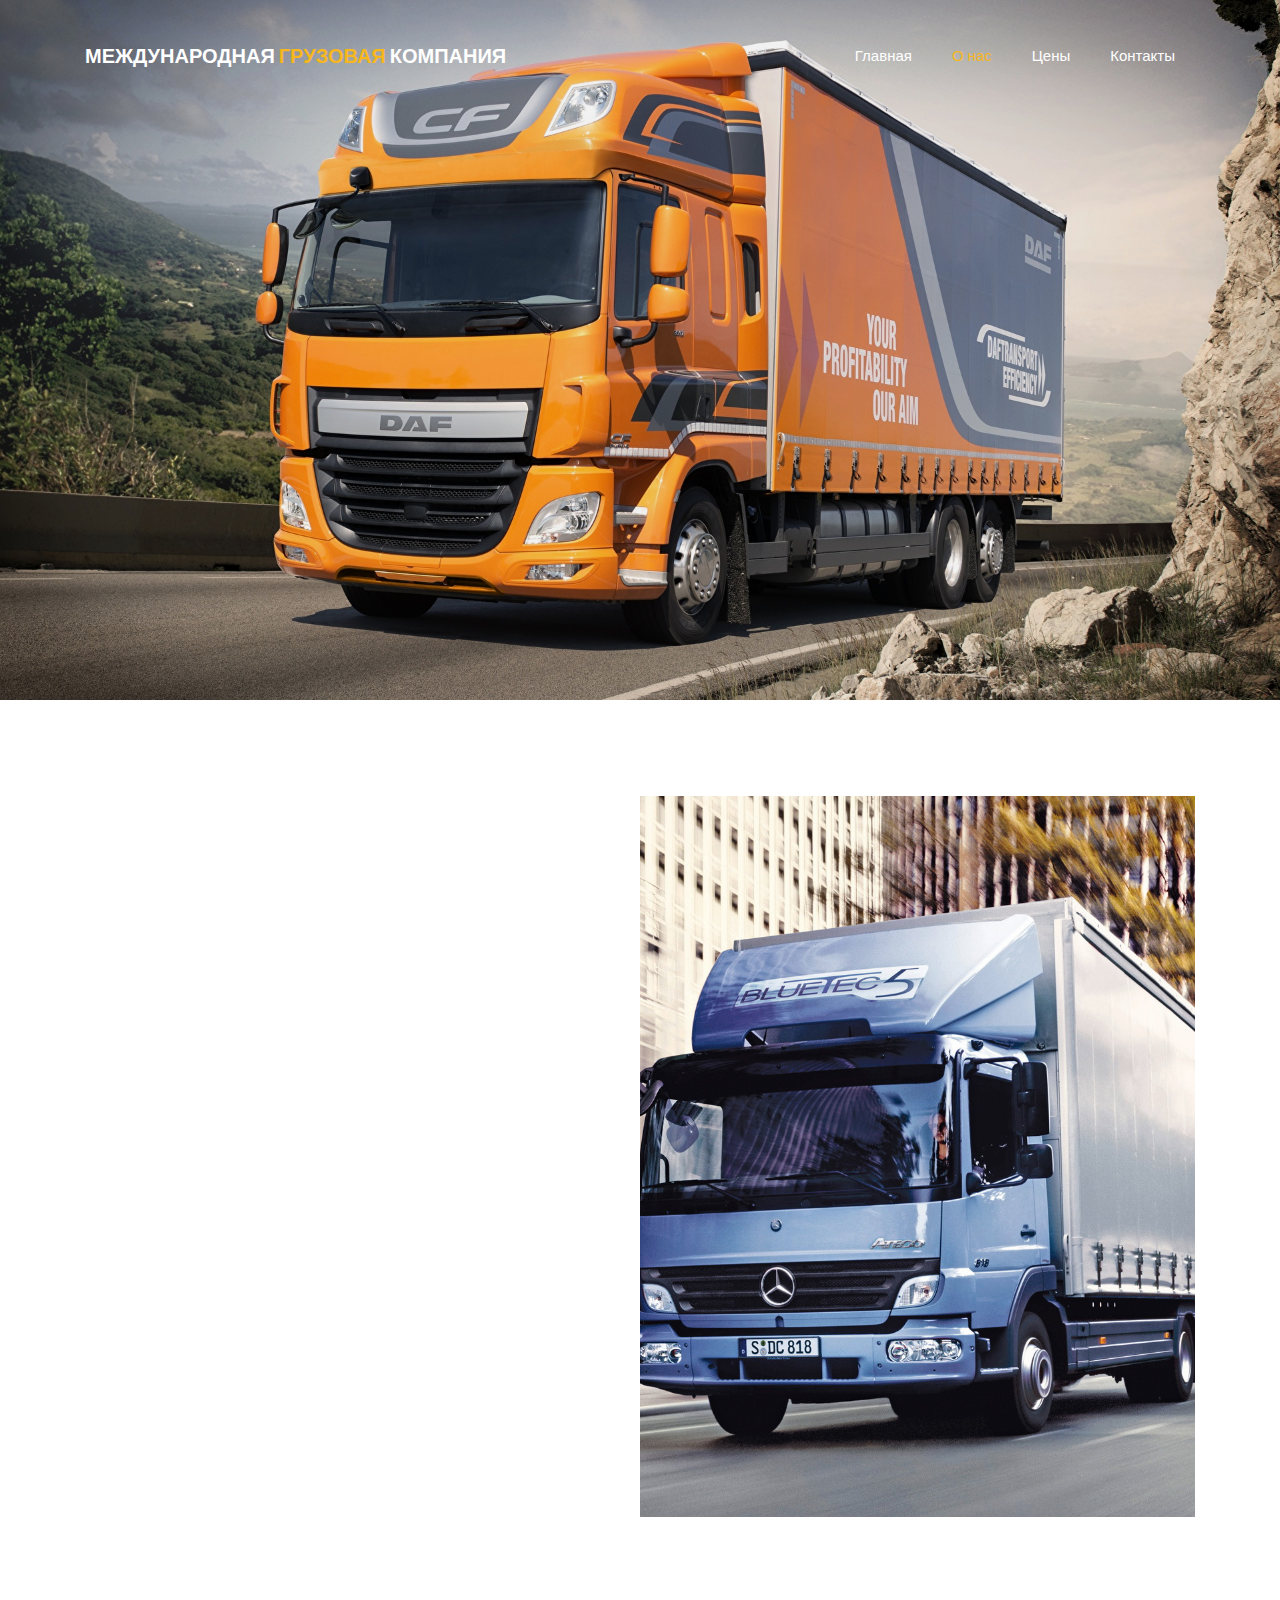
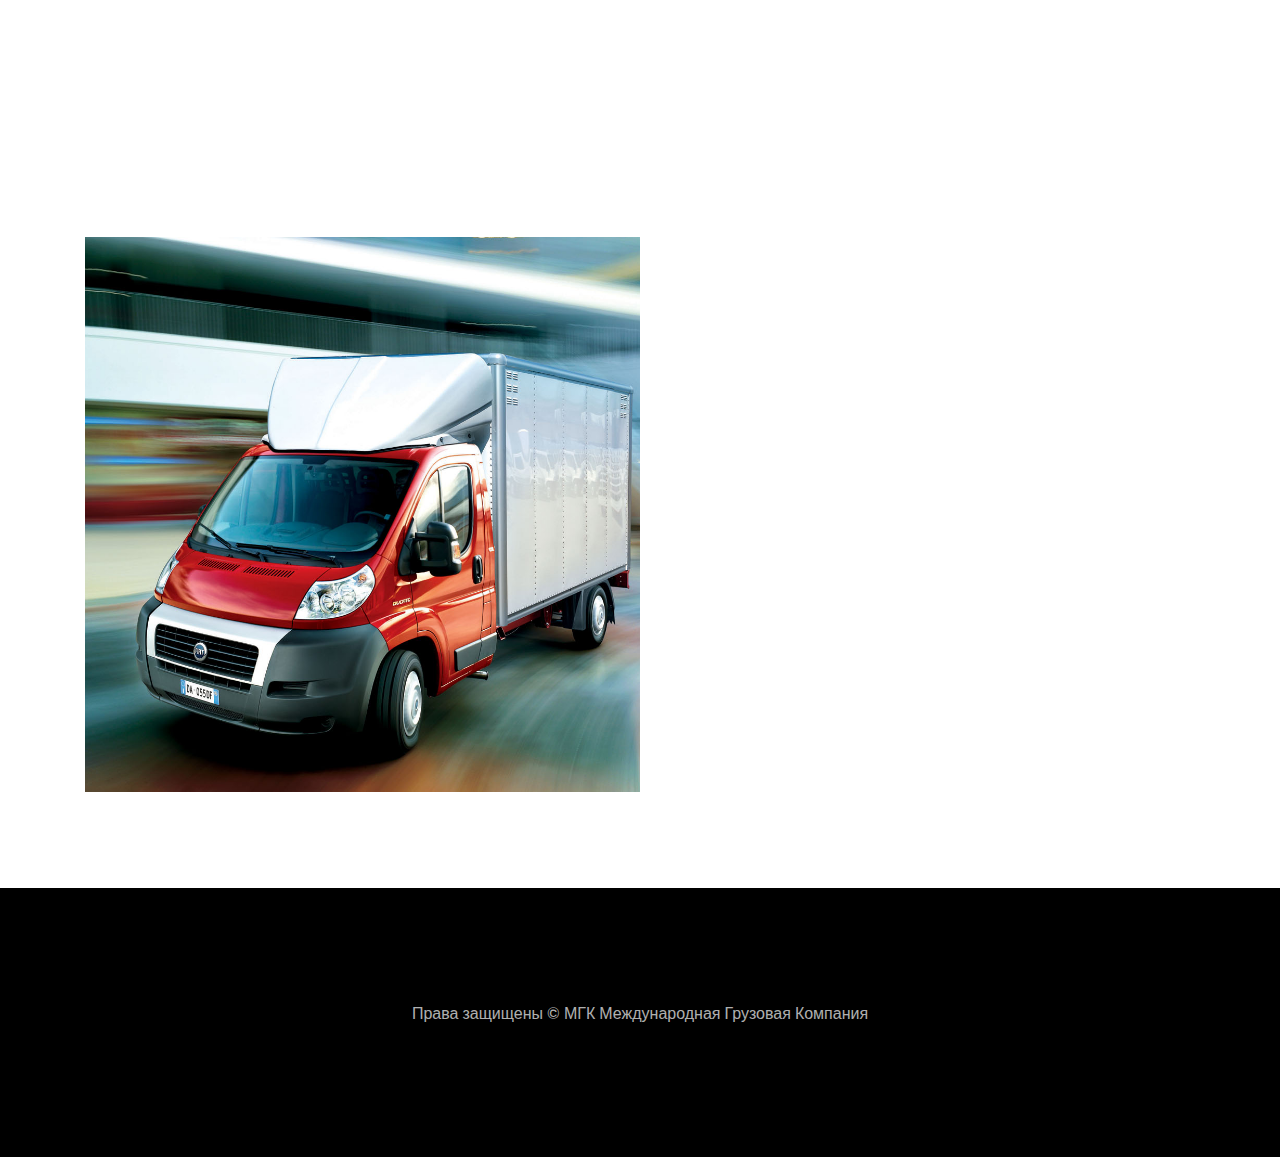
==== about.html @ 86198adf "first commit" ====
<!DOCTYPE html>
<html lang="ru">

<head>
	<title>МГК Международная Грузовая Компания - Грузоперевозки по России</title>
	<meta charset="utf-8">
	<meta name="viewport" content="width=device-width, initial-scale=1, shrink-to-fit=no">

	<link href="https://fonts.googleapis.com/css?family=Poppins:200,300,400,500,600,700,800&display=swap"
		rel="stylesheet">

	<link rel="stylesheet" href="css/open-iconic-bootstrap.min.css">
	<link rel="stylesheet" href="css/animate.css">

	<link rel="stylesheet" href="css/owl.carousel.min.css">
	<link rel="stylesheet" href="css/owl.theme.default.min.css">
	<link rel="stylesheet" href="css/magnific-popup.css">

	<link rel="stylesheet" href="css/aos.css">

	<link rel="stylesheet" href="css/ionicons.min.css">

	<link rel="stylesheet" href="css/bootstrap-datepicker.css">
	<link rel="stylesheet" href="css/jquery.timepicker.css">


	<link rel="stylesheet" href="css/flaticon.css">
	<link rel="stylesheet" href="css/icomoon.css">
	<link rel="stylesheet" href="css/style.css">
</head>

<body>

	<nav class="navbar navbar-expand-lg navbar-dark ftco_navbar bg-dark ftco-navbar-light" id="ftco-navbar">
		<div class="container">
			<a class="navbar-brand" href="index.html">Международная <span>Грузовая </span>Компания</a>
			<button class="navbar-toggler" type="button" data-toggle="collapse" data-target="#ftco-nav"
				aria-controls="ftco-nav" aria-expanded="false" aria-label="Toggle navigation">
				<span class="oi oi-menu"></span> Меню
			</button>

			<div class="collapse navbar-collapse" id="ftco-nav">
				<ul class="navbar-nav ml-auto">
					<li class="nav-item"><a href="index.html" class="nav-link">Главная</a></li>
					<li class="nav-item active"><a href="about.html" class="nav-link">О нас</a></li>
					<li class="nav-item"><a href="pricing.html" class="nav-link">Цены</a></li>
					<li class="nav-item"><a href="contact.html" class="nav-link">Контакты</a></li>
				</ul>
			</div>
		</div>
	</nav>
  <!-- END nav -->

  <section class="hero-wrap hero-wrap-2 js-fullheight" style="background-image: url('images/bg_2.jpg');"
    data-stellar-background-ratio="0.5">
    <div class="overlay"></div>
    <div class="container">
      <div class="row no-gutters slider-text js-fullheight align-items-end justify-content-start">
        <div class="col-md-9 ftco-animate pb-5">
          <p class="breadcrumbs"><span class="mr-2"><a href="index.html">Главная <i
                  class="ion-ios-arrow-forward"></i></a></span> <span>О нас <i class="ion-ios-arrow-forward"></i></span>
          </p>
          <h1 class="mb-3 bread">О нас</h1>
        </div>
      </div>
    </div>
  </section>

  <section class="ftco-section ftco-no-pb">
    <div class="container">
      <div class="row no-gutters">
        <div class="col-md-6 wrap-about py-md-5 ftco-animate">
          <div class="heading-section mb-5 pr-md-5">
            <span class="subheading">Наша компания</span>
            <h2 class="mb-4">МГК Международная Грузовая Компания</h2>

            <p>Мы делаем доставку в точности в то время, которое вам нужно — можем начать выполнять заказ через
              несколько минут после его поступления, или можем сделать доставку в определенный день и час.</p>
            <p>Чтобы сделать срочную доставку так быстро, как это возможно, мы сотрудничаем с курьерами, оснащенными GPS
              устройствами. Когда вы делаете заказ, наша система находит ближайшего к вам свободного курьера (а у нас
              всегда есть свободные курьеры!), и он сразу начинает выполнять заказ, пользуясь рассчитанным нами
              оптимальным маршрутом. Наш рекорд — доставка за 38 минут с момента заказа!</p>
            <p>Оплатить доставку вы можете наличными курьеру на любом адресе маршрута или безналичным расчетом.</p>
          </div>
        </div>
        <div class="col-md-6 p-md-5 img img-2 d-flex justify-content-center align-items-center"
          style="background-image: url(images/about2.jpg);">
        </div>        
      </div>
    </div>
  </section>

  <section class="ftco-section ftco-no-pb">
    <div class="container">
      <div class="row no-gutters">
        <div class="col-md-12 wrap-about py-md-5 ftco-animate">
          <div class="heading-section mb-5 pl-md-5 text-center">
            <p>Воспользуйтесь нашим сервисом и почувствуйте
              новое качество этой традиционной услуги!</p>
            <p><a href="#" class="btn btn-primary">Search Vehicle</a></p>
          </div>
        </div>
      </div>
    </div>
  </section>

	<section class="ftco-section ftco-no-pt">
		<div class="container">
			<div class="row no-gutters">
				<div class="col-md-6 p-md-5 img img-2 d-flex justify-content-center align-items-center"
					style="background-image: url(images/about.jpg);">
				</div>
				<div class="col-md-6 wrap-about py-md-5 ftco-animate">
					<div class="heading-section mb-5 pl-md-5">
						<span class="subheading">Акция</span>
						<h2 class="mb-4">Всё учтено!</h2>

						<p>Когда тяжёлой мебели мало, а этажей много, выгоднее рассчитывать стоимость попредметно!
							Всё учтено — мы спустим, погрузим, перевезём и поднимем в квартиру от 1-го до 4-х предметов мебели на Ваш
							выбор по фиксированной цене.</p>
						<p>В акцию входит работа 2-х грузчиков.</p>
						<p><strong>Время перевозки не ограничено.</strong></p>
						<p>Общее количество этажей — до 5.</p>
						<p><a href="#" class="btn btn-primary">Search Vehicle</a></p>
					</div>
				</div>
			</div>
		</div>
	</section>

  <footer class="ftco-footer ftco-bg-dark ftco-section">
    <div class="container">
      <div class="row">
        <div class="col-md-12 text-center">

          <p>
            Права защищены &copy; МГК Международная Грузовая Компания
          </p>
        </div>
      </div>
    </div>
  </footer>



  <!-- loader -->
  <div id="ftco-loader" class="show fullscreen"><svg class="circular" width="48px" height="48px">
      <circle class="path-bg" cx="24" cy="24" r="22" fill="none" stroke-width="4" stroke="#eeeeee" />
      <circle class="path" cx="24" cy="24" r="22" fill="none" stroke-width="4" stroke-miterlimit="10"
        stroke="#F96D00" /></svg></div>


  <script src="js/jquery.min.js"></script>
  <script src="js/jquery-migrate-3.0.1.min.js"></script>
  <script src="js/popper.min.js"></script>
  <script src="js/bootstrap.min.js"></script>
  <script src="js/jquery.easing.1.3.js"></script>
  <script src="js/jquery.waypoints.min.js"></script>
  <script src="js/jquery.stellar.min.js"></script>
  <script src="js/owl.carousel.min.js"></script>
  <script src="js/jquery.magnific-popup.min.js"></script>
  <script src="js/aos.js"></script>
  <script src="js/jquery.animateNumber.min.js"></script>
  <script src="js/bootstrap-datepicker.js"></script>
  <script src="js/jquery.timepicker.min.js"></script>
  <script src="js/scrollax.min.js"></script>
  <script src="js/main.js"></script>

</body>

</html>
---- css/flaticon.css ----
/*
  	Flaticon icon font: Flaticon
  	Creation date: 04/01/2019 13:45
  	*/


@font-face {
  font-family: "Flaticon";
  src: url("../fonts/flaticon/font/Flaticon.eot");
  src: url("../fonts/flaticon/font/Flaticon.eot?#iefix") format("embedded-opentype"),
       url("../fonts/flaticon/font/Flaticon.woff") format("woff"),
       url("../fonts/flaticon/font/Flaticon.ttf") format("truetype"),
       url("../fonts/flaticon/font/Flaticon.svg#Flaticon") format("svg");
  font-weight: normal;
  font-style: normal;
}

@media screen and (-webkit-min-device-pixel-ratio:0) {
  @font-face {
    font-family: "Flaticon";
    src: url("../fonts/flaticon/font/Flaticon.svg#Flaticon") format("svg");
  }
}

[class^="flaticon-"]:before, [class*=" flaticon-"]:before,
[class^="flaticon-"]:after, [class*=" flaticon-"]:after {   
  font-family: Flaticon;
  font-style: normal;
  font-weight: normal;
  font-variant: normal;
  text-transform: none;
  line-height: 1;

  /* Better Font Rendering =========== */
  -webkit-font-smoothing: antialiased;
  -moz-osx-font-smoothing: grayscale;
}

.flaticon-customer-support:before { content: "\f100"; }
.flaticon-route:before { content: "\f101"; }
.flaticon-online-booking:before { content: "\f102"; }
.flaticon-rent:before { content: "\f103"; }
.flaticon-review:before { content: "\f104"; }
.flaticon-dashboard:before { content: "\f105"; }
.flaticon-car-machine:before { content: "\f106"; }
.flaticon-car-seat:before { content: "\f107"; }
.flaticon-backpack:before { content: "\f108"; }
.flaticon-diesel:before { content: "\f109"; }
.flaticon-select:before { content: "\f10a"; }
---- css/icomoon.css ----
@font-face {
  font-family: 'icomoon';
  src:  url('../fonts/icomoon/icomoon.eot?6tt51o');
  src:  url('../fonts/icomoon/icomoon.eot?6tt51o#iefix') format('embedded-opentype'),
    url('../fonts/icomoon/icomoon.ttf?6tt51o') format('truetype'),
    url('../fonts/icomoon/icomoon.woff?6tt51o') format('woff'),
    url('../fonts/icomoon/icomoon.svg?6tt51o#icomoon') format('svg');
  font-weight: normal;
  font-style: normal;
}

[class^="icon-"], [class*=" icon-"] {
  /* use !important to prevent issues with browser extensions that change fonts */
  font-family: 'icomoon' !important;
  speak: none;
  font-style: normal;
  font-weight: normal;
  font-variant: normal;
  text-transform: none;
  line-height: 1;

  /* Better Font Rendering =========== */
  -webkit-font-smoothing: antialiased;
  -moz-osx-font-smoothing: grayscale;
}

.icon-asterisk:before {
  content: "\f069";
}
.icon-plus:before {
  content: "\f067";
}
.icon-question:before {
  content: "\f128";
}
.icon-minus:before {
  content: "\f068";
}
.icon-glass:before {
  content: "\f000";
}
.icon-music:before {
  content: "\f001";
}
.icon-search:before {
  content: "\f002";
}
.icon-envelope-o:before {
  content: "\f003";
}
.icon-heart:before {
  content: "\f004";
}
.icon-star:before {
  content: "\f005";
}
.icon-star-o:before {
  content: "\f006";
}
.icon-user:before {
  content: "\f007";
}
.icon-film:before {
  content: "\f008";
}
.icon-th-large:before {
  content: "\f009";
}
.icon-th:before {
  content: "\f00a";
}
.icon-th-list:before {
  content: "\f00b";
}
.icon-check:before {
  content: "\f00c";
}
.icon-close:before {
  content: "\f00d";
}
.icon-remove:before {
  content: "\f00d";
}
.icon-times:before {
  content: "\f00d";
}
.icon-search-plus:before {
  content: "\f00e";
}
.icon-search-minus:before {
  content: "\f010";
}
.icon-power-off:before {
  content: "\f011";
}
.icon-signal:before {
  content: "\f012";
}
.icon-cog:before {
  content: "\f013";
}
.icon-gear:before {
  content: "\f013";
}
.icon-trash-o:before {
  content: "\f014";
}
.icon-home:before {
  content: "\f015";
}
.icon-file-o:before {
  content: "\f016";
}
.icon-clock-o:before {
  content: "\f017";
}
.icon-road:before {
  content: "\f018";
}
.icon-download:before {
  content: "\f019";
}
.icon-arrow-circle-o-down:before {
  content: "\f01a";
}
.icon-arrow-circle-o-up:before {
  content: "\f01b";
}
.icon-inbox:before {
  content: "\f01c";
}
.icon-play-circle-o:before {
  content: "\f01d";
}
.icon-repeat:before {
  content: "\f01e";
}
.icon-rotate-right:before {
  content: "\f01e";
}
.icon-refresh:before {
  content: "\f021";
}
.icon-list-alt:before {
  content: "\f022";
}
.icon-lock:before {
  content: "\f023";
}
.icon-flag:before {
  content: "\f024";
}
.icon-headphones:before {
  content: "\f025";
}
.icon-volume-off:before {
  content: "\f026";
}
.icon-volume-down:before {
  content: "\f027";
}
.icon-volume-up:before {
  content: "\f028";
}
.icon-qrcode:before {
  content: "\f029";
}
.icon-barcode:before {
  content: "\f02a";
}
.icon-tag:before {
  content: "\f02b";
}
.icon-tags:before {
  content: "\f02c";
}
.icon-book:before {
  content: "\f02d";
}
.icon-bookmark:before {
  content: "\f02e";
}
.icon-print:before {
  content: "\f02f";
}
.icon-camera:before {
  content: "\f030";
}
.icon-font:before {
  content: "\f031";
}
.icon-bold:before {
  content: "\f032";
}
.icon-italic:before {
  content: "\f033";
}
.icon-text-height:before {
  content: "\f034";
}
.icon-text-width:before {
  content: "\f035";
}
.icon-align-left:before {
  content: "\f036";
}
.icon-align-center:before {
  content: "\f037";
}
.icon-align-right:before {
  content: "\f038";
}
.icon-align-justify:before {
  content: "\f039";
}
.icon-list:before {
  content: "\f03a";
}
.icon-dedent:before {
  content: "\f03b";
}
.icon-outdent:before {
  content: "\f03b";
}
.icon-indent:before {
  content: "\f03c";
}
.icon-video-camera:before {
  content: "\f03d";
}
.icon-image:before {
  content: "\f03e";
}
.icon-photo:before {
  content: "\f03e";
}
.icon-picture-o:before {
  content: "\f03e";
}
.icon-pencil:before {
  content: "\f040";
}
.icon-map-marker:before {
  content: "\f041";
}
.icon-adjust:before {
  content: "\f042";
}
.icon-tint:before {
  content: "\f043";
}
.icon-edit:before {
  content: "\f044";
}
.icon-pencil-square-o:before {
  content: "\f044";
}
.icon-share-square-o:before {
  content: "\f045";
}
.icon-check-square-o:before {
  content: "\f046";
}
.icon-arrows:before {
  content: "\f047";
}
.icon-step-backward:before {
  content: "\f048";
}
.icon-fast-backward:before {
  content: "\f049";
}
.icon-backward:before {
  content: "\f04a";
}
.icon-play:before {
  content: "\f04b";
}
.icon-pause:before {
  content: "\f04c";
}
.icon-stop:before {
  content: "\f04d";
}
.icon-forward:before {
  content: "\f04e";
}
.icon-fast-forward:before {
  content: "\f050";
}
.icon-step-forward:before {
  content: "\f051";
}
.icon-eject:before {
  content: "\f052";
}
.icon-chevron-left:before {
  content: "\f053";
}
.icon-chevron-right:before {
  content: "\f054";
}
.icon-plus-circle:before {
  content: "\f055";
}
.icon-minus-circle:before {
  content: "\f056";
}
.icon-times-circle:before {
  content: "\f057";
}
.icon-check-circle:before {
  content: "\f058";
}
.icon-question-circle:before {
  content: "\f059";
}
.icon-info-circle:before {
  content: "\f05a";
}
.icon-crosshairs:before {
  content: "\f05b";
}
.icon-times-circle-o:before {
  content: "\f05c";
}
.icon-check-circle-o:before {
  content: "\f05d";
}
.icon-ban:before {
  content: "\f05e";
}
.icon-arrow-left:before {
  content: "\f060";
}
.icon-arrow-right:before {
  content: "\f061";
}
.icon-arrow-up:before {
  content: "\f062";
}
.icon-arrow-down:before {
  content: "\f063";
}
.icon-mail-forward:before {
  content: "\f064";
}
.icon-share:before {
  content: "\f064";
}
.icon-expand:before {
  content: "\f065";
}
.icon-compress:before {
  content: "\f066";
}
.icon-exclamation-circle:before {
  content: "\f06a";
}
.icon-gift:before {
  content: "\f06b";
}
.icon-leaf:before {
  content: "\f06c";
}
.icon-fire:before {
  content: "\f06d";
}
.icon-eye:before {
  content: "\f06e";
}
.icon-eye-slash:before {
  content: "\f070";
}
.icon-exclamation-triangle:before {
  content: "\f071";
}
.icon-warning:before {
  content: "\f071";
}
.icon-plane:before {
  content: "\f072";
}
.icon-calendar:before {
  content: "\f073";
}
.icon-random:before {
  content: "\f074";
}
.icon-comment:before {
  content: "\f075";
}
.icon-magnet:before {
  content: "\f076";
}
.icon-chevron-up:before {
  content: "\f077";
}
.icon-chevron-down:before {
  content: "\f078";
}
.icon-retweet:before {
  content: "\f079";
}
.icon-shopping-cart:before {
  content: "\f07a";
}
.icon-folder:before {
  content: "\f07b";
}
.icon-folder-open:before {
  content: "\f07c";
}
.icon-arrows-v:before {
  content: "\f07d";
}
.icon-arrows-h:before {
  content: "\f07e";
}
.icon-bar-chart:before {
  content: "\f080";
}
.icon-bar-chart-o:before {
  content: "\f080";
}
.icon-twitter-square:before {
  content: "\f081";
}
.icon-facebook-square:before {
  content: "\f082";
}
.icon-camera-retro:before {
  content: "\f083";
}
.icon-key:before {
  content: "\f084";
}
.icon-cogs:before {
  content: "\f085";
}
.icon-gears:before {
  content: "\f085";
}
.icon-comments:before {
  content: "\f086";
}
.icon-thumbs-o-up:before {
  content: "\f087";
}
.icon-thumbs-o-down:before {
  content: "\f088";
}
.icon-star-half:before {
  content: "\f089";
}
.icon-heart-o:before {
  content: "\f08a";
}
.icon-sign-out:before {
  content: "\f08b";
}
.icon-linkedin-square:before {
  content: "\f08c";
}
.icon-thumb-tack:before {
  content: "\f08d";
}
.icon-external-link:before {
  content: "\f08e";
}
.icon-sign-in:before {
  content: "\f090";
}
.icon-trophy:before {
  content: "\f091";
}
.icon-github-square:before {
  content: "\f092";
}
.icon-upload:before {
  content: "\f093";
}
.icon-lemon-o:before {
  content: "\f094";
}
.icon-phone:before {
  content: "\f095";
}
.icon-square-o:before {
  content: "\f096";
}
.icon-bookmark-o:before {
  content: "\f097";
}
.icon-phone-square:before {
  content: "\f098";
}
.icon-twitter:before {
  content: "\f099";
}
.icon-facebook:before {
  content: "\f09a";
}
.icon-facebook-f:before {
  content: "\f09a";
}
.icon-github:before {
  content: "\f09b";
}
.icon-unlock:before {
  content: "\f09c";
}
.icon-credit-card:before {
  content: "\f09d";
}
.icon-feed:before {
  content: "\f09e";
}
.icon-rss:before {
  content: "\f09e";
}
.icon-hdd-o:before {
  content: "\f0a0";
}
.icon-bullhorn:before {
  content: "\f0a1";
}
.icon-bell-o:before {
  content: "\f0a2";
}
.icon-certificate:before {
  content: "\f0a3";
}
.icon-hand-o-right:before {
  content: "\f0a4";
}
.icon-hand-o-left:before {
  content: "\f0a5";
}
.icon-hand-o-up:before {
  content: "\f0a6";
}
.icon-hand-o-down:before {
  content: "\f0a7";
}
.icon-arrow-circle-left:before {
  content: "\f0a8";
}
.icon-arrow-circle-right:before {
  content: "\f0a9";
}
.icon-arrow-circle-up:before {
  content: "\f0aa";
}
.icon-arrow-circle-down:before {
  content: "\f0ab";
}
.icon-globe:before {
  content: "\f0ac";
}
.icon-wrench:before {
  content: "\f0ad";
}
.icon-tasks:before {
  content: "\f0ae";
}
.icon-filter:before {
  content: "\f0b0";
}
.icon-briefcase:before {
  content: "\f0b1";
}
.icon-arrows-alt:before {
  content: "\f0b2";
}
.icon-group:before {
  content: "\f0c0";
}
.icon-users:before {
  content: "\f0c0";
}
.icon-chain:before {
  content: "\f0c1";
}
.icon-link:before {
  content: "\f0c1";
}
.icon-cloud:before {
  content: "\f0c2";
}
.icon-flask:before {
  content: "\f0c3";
}
.icon-cut:before {
  content: "\f0c4";
}
.icon-scissors:before {
  content: "\f0c4";
}
.icon-copy:before {
  content: "\f0c5";
}
.icon-files-o:before {
  content: "\f0c5";
}
.icon-paperclip:before {
  content: "\f0c6";
}
.icon-floppy-o:before {
  content: "\f0c7";
}
.icon-save:before {
  content: "\f0c7";
}
.icon-square:before {
  content: "\f0c8";
}
.icon-bars:before {
  content: "\f0c9";
}
.icon-navicon:before {
  content: "\f0c9";
}
.icon-reorder:before {
  content: "\f0c9";
}
.icon-list-ul:before {
  content: "\f0ca";
}
.icon-list-ol:before {
  content: "\f0cb";
}
.icon-strikethrough:before {
  content: "\f0cc";
}
.icon-underline:before {
  content: "\f0cd";
}
.icon-table:before {
  content: "\f0ce";
}
.icon-magic:before {
  content: "\f0d0";
}
.icon-truck:before {
  content: "\f0d1";
}
.icon-pinterest:before {
  content: "\f0d2";
}
.icon-pinterest-square:before {
  content: "\f0d3";
}
.icon-google-plus-square:before {
  content: "\f0d4";
}
.icon-google-plus:before {
  content: "\f0d5";
}
.icon-money:before {
  content: "\f0d6";
}
.icon-caret-down:before {
  content: "\f0d7";
}
.icon-caret-up:before {
  content: "\f0d8";
}
.icon-caret-left:before {
  content: "\f0d9";
}
.icon-caret-right:before {
  content: "\f0da";
}
.icon-columns:before {
  content: "\f0db";
}
.icon-sort:before {
  content: "\f0dc";
}
.icon-unsorted:before {
  content: "\f0dc";
}
.icon-sort-desc:before {
  content: "\f0dd";
}
.icon-sort-down:before {
  content: "\f0dd";
}
.icon-sort-asc:before {
  content: "\f0de";
}
.icon-sort-up:before {
  content: "\f0de";
}
.icon-envelope:before {
  content: "\f0e0";
}
.icon-linkedin:before {
  content: "\f0e1";
}
.icon-rotate-left:before {
  content: "\f0e2";
}
.icon-undo:before {
  content: "\f0e2";
}
.icon-gavel:before {
  content: "\f0e3";
}
.icon-legal:before {
  content: "\f0e3";
}
.icon-dashboard:before {
  content: "\f0e4";
}
.icon-tachometer:before {
  content: "\f0e4";
}
.icon-comment-o:before {
  content: "\f0e5";
}
.icon-comments-o:before {
  content: "\f0e6";
}
.icon-bolt:before {
  content: "\f0e7";
}
.icon-flash:before {
  content: "\f0e7";
}
.icon-sitemap:before {
  content: "\f0e8";
}
.icon-umbrella:before {
  content: "\f0e9";
}
.icon-clipboard:before {
  content: "\f0ea";
}
.icon-paste:before {
  content: "\f0ea";
}
.icon-lightbulb-o:before {
  content: "\f0eb";
}
.icon-exchange:before {
  content: "\f0ec";
}
.icon-cloud-download:before {
  content: "\f0ed";
}
.icon-cloud-upload:before {
  content: "\f0ee";
}
.icon-user-md:before {
  content: "\f0f0";
}
.icon-stethoscope:before {
  content: "\f0f1";
}
.icon-suitcase:before {
  content: "\f0f2";
}
.icon-bell:before {
  content: "\f0f3";
}
.icon-coffee:before {
  content: "\f0f4";
}
.icon-cutlery:before {
  content: "\f0f5";
}
.icon-file-text-o:before {
  content: "\f0f6";
}
.icon-building-o:before {
  content: "\f0f7";
}
.icon-hospital-o:before {
  content: "\f0f8";
}
.icon-ambulance:before {
  content: "\f0f9";
}
.icon-medkit:before {
  content: "\f0fa";
}
.icon-fighter-jet:before {
  content: "\f0fb";
}
.icon-beer:before {
  content: "\f0fc";
}
.icon-h-square:before {
  content: "\f0fd";
}
.icon-plus-square:before {
  content: "\f0fe";
}
.icon-angle-double-left:before {
  content: "\f100";
}
.icon-angle-double-right:before {
  content: "\f101";
}
.icon-angle-double-up:before {
  content: "\f102";
}
.icon-angle-double-down:before {
  content: "\f103";
}
.icon-angle-left:before {
  content: "\f104";
}
.icon-angle-right:before {
  content: "\f105";
}
.icon-angle-up:before {
  content: "\f106";
}
.icon-angle-down:before {
  content: "\f107";
}
.icon-desktop:before {
  content: "\f108";
}
.icon-laptop:before {
  content: "\f109";
}
.icon-tablet:before {
  content: "\f10a";
}
.icon-mobile:before {
  content: "\f10b";
}
.icon-mobile-phone:before {
  content: "\f10b";
}
.icon-circle-o:before {
  content: "\f10c";
}
.icon-quote-left:before {
  content: "\f10d";
}
.icon-quote-right:before {
  content: "\f10e";
}
.icon-spinner:before {
  content: "\f110";
}
.icon-circle:before {
  content: "\f111";
}
.icon-mail-reply:before {
  content: "\f112";
}
.icon-reply:before {
  content: "\f112";
}
.icon-github-alt:before {
  content: "\f113";
}
.icon-folder-o:before {
  content: "\f114";
}
.icon-folder-open-o:before {
  content: "\f115";
}
.icon-smile-o:before {
  content: "\f118";
}
.icon-frown-o:before {
  content: "\f119";
}
.icon-meh-o:before {
  content: "\f11a";
}
.icon-gamepad:before {
  content: "\f11b";
}
.icon-keyboard-o:before {
  content: "\f11c";
}
.icon-flag-o:before {
  content: "\f11d";
}
.icon-flag-checkered:before {
  content: "\f11e";
}
.icon-terminal:before {
  content: "\f120";
}
.icon-code:before {
  content: "\f121";
}
.icon-mail-reply-all:before {
  content: "\f122";
}
.icon-reply-all:before {
  content: "\f122";
}
.icon-star-half-empty:before {
  content: "\f123";
}
.icon-star-half-full:before {
  content: "\f123";
}
.icon-star-half-o:before {
  content: "\f123";
}
.icon-location-arrow:before {
  content: "\f124";
}
.icon-crop:before {
  content: "\f125";
}
.icon-code-fork:before {
  content: "\f126";
}
.icon-chain-broken:before {
  content: "\f127";
}
.icon-unlink:before {
  content: "\f127";
}
.icon-info:before {
  content: "\f129";
}
.icon-exclamation:before {
  content: "\f12a";
}
.icon-superscript:before {
  content: "\f12b";
}
.icon-subscript:before {
  content: "\f12c";
}
.icon-eraser:before {
  content: "\f12d";
}
.icon-puzzle-piece:before {
  content: "\f12e";
}
.icon-microphone:before {
  content: "\f130";
}
.icon-microphone-slash:before {
  content: "\f131";
}
.icon-shield:before {
  content: "\f132";
}
.icon-calendar-o:before {
  content: "\f133";
}
.icon-fire-extinguisher:before {
  content: "\f134";
}
.icon-rocket:before {
  content: "\f135";
}
.icon-maxcdn:before {
  content: "\f136";
}
.icon-chevron-circle-left:before {
  content: "\f137";
}
.icon-chevron-circle-right:before {
  content: "\f138";
}
.icon-chevron-circle-up:before {
  content: "\f139";
}
.icon-chevron-circle-down:before {
  content: "\f13a";
}
.icon-html5:before {
  content: "\f13b";
}
.icon-css3:before {
  content: "\f13c";
}
.icon-anchor:before {
  content: "\f13d";
}
.icon-unlock-alt:before {
  content: "\f13e";
}
.icon-bullseye:before {
  content: "\f140";
}
.icon-ellipsis-h:before {
  content: "\f141";
}
.icon-ellipsis-v:before {
  content: "\f142";
}
.icon-rss-square:before {
  content: "\f143";
}
.icon-play-circle:before {
  content: "\f144";
}
.icon-ticket:before {
  content: "\f145";
}
.icon-minus-square:before {
  content: "\f146";
}
.icon-minus-square-o:before {
  content: "\f147";
}
.icon-level-up:before {
  content: "\f148";
}
.icon-level-down:before {
  content: "\f149";
}
.icon-check-square:before {
  content: "\f14a";
}
.icon-pencil-square:before {
  content: "\f14b";
}
.icon-external-link-square:before {
  content: "\f14c";
}
.icon-share-square:before {
  content: "\f14d";
}
.icon-compass:before {
  content: "\f14e";
}
.icon-caret-square-o-down:before {
  content: "\f150";
}
.icon-toggle-down:before {
  content: "\f150";
}
.icon-caret-square-o-up:before {
  content: "\f151";
}
.icon-toggle-up:before {
  content: "\f151";
}
.icon-caret-square-o-right:before {
  content: "\f152";
}
.icon-toggle-right:before {
  content: "\f152";
}
.icon-eur:before {
  content: "\f153";
}
.icon-euro:before {
  content: "\f153";
}
.icon-gbp:before {
  content: "\f154";
}
.icon-dollar:before {
  content: "\f155";
}
.icon-usd:before {
  content: "\f155";
}
.icon-inr:before {
  content: "\f156";
}
.icon-rupee:before {
  content: "\f156";
}
.icon-cny:before {
  content: "\f157";
}
.icon-jpy:before {
  content: "\f157";
}
.icon-rmb:before {
  content: "\f157";
}
.icon-yen:before {
  content: "\f157";
}
.icon-rouble:before {
  content: "\f158";
}
.icon-rub:before {
  content: "\f158";
}
.icon-ruble:before {
  content: "\f158";
}
.icon-krw:before {
  content: "\f159";
}
.icon-won:before {
  content: "\f159";
}
.icon-bitcoin:before {
  content: "\f15a";
}
.icon-btc:before {
  content: "\f15a";
}
.icon-file:before {
  content: "\f15b";
}
.icon-file-text:before {
  content: "\f15c";
}
.icon-sort-alpha-asc:before {
  content: "\f15d";
}
.icon-sort-alpha-desc:before {
  content: "\f15e";
}
.icon-sort-amount-asc:before {
  content: "\f160";
}
.icon-sort-amount-desc:before {
  content: "\f161";
}
.icon-sort-numeric-asc:before {
  content: "\f162";
}
.icon-sort-numeric-desc:before {
  content: "\f163";
}
.icon-thumbs-up:before {
  content: "\f164";
}
.icon-thumbs-down:before {
  content: "\f165";
}
.icon-youtube-square:before {
  content: "\f166";
}
.icon-youtube:before {
  content: "\f167";
}
.icon-xing:before {
  content: "\f168";
}
.icon-xing-square:before {
  content: "\f169";
}
.icon-youtube-play:before {
  content: "\f16a";
}
.icon-dropbox:before {
  content: "\f16b";
}
.icon-stack-overflow:before {
  content: "\f16c";
}
.icon-instagram:before {
  content: "\f16d";
}
.icon-flickr:before {
  content: "\f16e";
}
.icon-adn:before {
  content: "\f170";
}
.icon-bitbucket:before {
  content: "\f171";
}
.icon-bitbucket-square:before {
  content: "\f172";
}
.icon-tumblr:before {
  content: "\f173";
}
.icon-tumblr-square:before {
  content: "\f174";
}
.icon-long-arrow-down:before {
  content: "\f175";
}
.icon-long-arrow-up:before {
  content: "\f176";
}
.icon-long-arrow-left:before {
  content: "\f177";
}
.icon-long-arrow-right:before {
  content: "\f178";
}
.icon-apple:before {
  content: "\f179";
}
.icon-windows:before {
  content: "\f17a";
}
.icon-android:before {
  content: "\f17b";
}
.icon-linux:before {
  content: "\f17c";
}
.icon-dribbble:before {
  content: "\f17d";
}
.icon-skype:before {
  content: "\f17e";
}
.icon-foursquare:before {
  content: "\f180";
}
.icon-trello:before {
  content: "\f181";
}
.icon-female:before {
  content: "\f182";
}
.icon-male:before {
  content: "\f183";
}
.icon-gittip:before {
  content: "\f184";
}
.icon-gratipay:before {
  content: "\f184";
}
.icon-sun-o:before {
  content: "\f185";
}
.icon-moon-o:before {
  content: "\f186";
}
.icon-archive:before {
  content: "\f187";
}
.icon-bug:before {
  content: "\f188";
}
.icon-vk:before {
  content: "\f189";
}
.icon-weibo:before {
  content: "\f18a";
}
.icon-renren:before {
  content: "\f18b";
}
.icon-pagelines:before {
  content: "\f18c";
}
.icon-stack-exchange:before {
  content: "\f18d";
}
.icon-arrow-circle-o-right:before {
  content: "\f18e";
}
.icon-arrow-circle-o-left:before {
  content: "\f190";
}
.icon-caret-square-o-left:before {
  content: "\f191";
}
.icon-toggle-left:before {
  content: "\f191";
}
.icon-dot-circle-o:before {
  content: "\f192";
}
.icon-wheelchair:before {
  content: "\f193";
}
.icon-vimeo-square:before {
  content: "\f194";
}
.icon-try:before {
  content: "\f195";
}
.icon-turkish-lira:before {
  content: "\f195";
}
.icon-plus-square-o:before {
  content: "\f196";
}
.icon-space-shuttle:before {
  content: "\f197";
}
.icon-slack:before {
  content: "\f198";
}
.icon-envelope-square:before {
  content: "\f199";
}
.icon-wordpress:before {
  content: "\f19a";
}
.icon-openid:before {
  content: "\f19b";
}
.icon-bank:before {
  content: "\f19c";
}
.icon-institution:before {
  content: "\f19c";
}
.icon-university:before {
  content: "\f19c";
}
.icon-graduation-cap:before {
  content: "\f19d";
}
.icon-mortar-board:before {
  content: "\f19d";
}
.icon-yahoo:before {
  content: "\f19e";
}
.icon-google:before {
  content: "\f1a0";
}
.icon-reddit:before {
  content: "\f1a1";
}
.icon-reddit-square:before {
  content: "\f1a2";
}
.icon-stumbleupon-circle:before {
  content: "\f1a3";
}
.icon-stumbleupon:before {
  content: "\f1a4";
}
.icon-delicious:before {
  content: "\f1a5";
}
.icon-digg:before {
  content: "\f1a6";
}
.icon-pied-piper-pp:before {
  content: "\f1a7";
}
.icon-pied-piper-alt:before {
  content: "\f1a8";
}
.icon-drupal:before {
  content: "\f1a9";
}
.icon-joomla:before {
  content: "\f1aa";
}
.icon-language:before {
  content: "\f1ab";
}
.icon-fax:before {
  content: "\f1ac";
}
.icon-building:before {
  content: "\f1ad";
}
.icon-child:before {
  content: "\f1ae";
}
.icon-paw:before {
  content: "\f1b0";
}
.icon-spoon:before {
  content: "\f1b1";
}
.icon-cube:before {
  content: "\f1b2";
}
.icon-cubes:before {
  content: "\f1b3";
}
.icon-behance:before {
  content: "\f1b4";
}
.icon-behance-square:before {
  content: "\f1b5";
}
.icon-steam:before {
  content: "\f1b6";
}
.icon-steam-square:before {
  content: "\f1b7";
}
.icon-recycle:before {
  content: "\f1b8";
}
.icon-automobile:before {
  content: "\f1b9";
}
.icon-car:before {
  content: "\f1b9";
}
.icon-cab:before {
  content: "\f1ba";
}
.icon-taxi:before {
  content: "\f1ba";
}
.icon-tree:before {
  content: "\f1bb";
}
.icon-spotify:before {
  content: "\f1bc";
}
.icon-deviantart:before {
  content: "\f1bd";
}
.icon-soundcloud:before {
  content: "\f1be";
}
.icon-database:before {
  content: "\f1c0";
}
.icon-file-pdf-o:before {
  content: "\f1c1";
}
.icon-file-word-o:before {
  content: "\f1c2";
}
.icon-file-excel-o:before {
  content: "\f1c3";
}
.icon-file-powerpoint-o:before {
  content: "\f1c4";
}
.icon-file-image-o:before {
  content: "\f1c5";
}
.icon-file-photo-o:before {
  content: "\f1c5";
}
.icon-file-picture-o:before {
  content: "\f1c5";
}
.icon-file-archive-o:before {
  content: "\f1c6";
}
.icon-file-zip-o:before {
  content: "\f1c6";
}
.icon-file-audio-o:before {
  content: "\f1c7";
}
.icon-file-sound-o:before {
  content: "\f1c7";
}
.icon-file-movie-o:before {
  content: "\f1c8";
}
.icon-file-video-o:before {
  content: "\f1c8";
}
.icon-file-code-o:before {
  content: "\f1c9";
}
.icon-vine:before {
  content: "\f1ca";
}
.icon-codepen:before {
  content: "\f1cb";
}
.icon-jsfiddle:before {
  content: "\f1cc";
}
.icon-life-bouy:before {
  content: "\f1cd";
}
.icon-life-buoy:before {
  content: "\f1cd";
}
.icon-life-ring:before {
  content: "\f1cd";
}
.icon-life-saver:before {
  content: "\f1cd";
}
.icon-support:before {
  content: "\f1cd";
}
.icon-circle-o-notch:before {
  content: "\f1ce";
}
.icon-ra:before {
  content: "\f1d0";
}
.icon-rebel:before {
  content: "\f1d0";
}
.icon-resistance:before {
  content: "\f1d0";
}
.icon-empire:before {
  content: "\f1d1";
}
.icon-ge:before {
  content: "\f1d1";
}
.icon-git-square:before {
  content: "\f1d2";
}
.icon-git:before {
  content: "\f1d3";
}
.icon-hacker-news:before {
  content: "\f1d4";
}
.icon-y-combinator-square:before {
  content: "\f1d4";
}
.icon-yc-square:before {
  content: "\f1d4";
}
.icon-tencent-weibo:before {
  content: "\f1d5";
}
.icon-qq:before {
  content: "\f1d6";
}
.icon-wechat:before {
  content: "\f1d7";
}
.icon-weixin:before {
  content: "\f1d7";
}
.icon-paper-plane:before {
  content: "\f1d8";
}
.icon-send:before {
  content: "\f1d8";
}
.icon-paper-plane-o:before {
  content: "\f1d9";
}
.icon-send-o:before {
  content: "\f1d9";
}
.icon-history:before {
  content: "\f1da";
}
.icon-circle-thin:before {
  content: "\f1db";
}
.icon-header:before {
  content: "\f1dc";
}
.icon-paragraph:before {
  content: "\f1dd";
}
.icon-sliders:before {
  content: "\f1de";
}
.icon-share-alt:before {
  content: "\f1e0";
}
.icon-share-alt-square:before {
  content: "\f1e1";
}
.icon-bomb:before {
  content: "\f1e2";
}
.icon-futbol-o:before {
  content: "\f1e3";
}
.icon-soccer-ball-o:before {
  content: "\f1e3";
}
.icon-tty:before {
  content: "\f1e4";
}
.icon-binoculars:before {
  content: "\f1e5";
}
.icon-plug:before {
  content: "\f1e6";
}
.icon-slideshare:before {
  content: "\f1e7";
}
.icon-twitch:before {
  content: "\f1e8";
}
.icon-yelp:before {
  content: "\f1e9";
}
.icon-newspaper-o:before {
  content: "\f1ea";
}
.icon-wifi:before {
  content: "\f1eb";
}
.icon-calculator:before {
  content: "\f1ec";
}
.icon-paypal:before {
  content: "\f1ed";
}
.icon-google-wallet:before {
  content: "\f1ee";
}
.icon-cc-visa:before {
  content: "\f1f0";
}
.icon-cc-mastercard:before {
  content: "\f1f1";
}
.icon-cc-discover:before {
  content: "\f1f2";
}
.icon-cc-amex:before {
  content: "\f1f3";
}
.icon-cc-paypal:before {
  content: "\f1f4";
}
.icon-cc-stripe:before {
  content: "\f1f5";
}
.icon-bell-slash:before {
  content: "\f1f6";
}
.icon-bell-slash-o:before {
  content: "\f1f7";
}
.icon-trash:before {
  content: "\f1f8";
}
.icon-copyright:before {
  content: "\f1f9";
}
.icon-at:before {
  content: "\f1fa";
}
.icon-eyedropper:before {
  content: "\f1fb";
}
.icon-paint-brush:before {
  content: "\f1fc";
}
.icon-birthday-cake:before {
  content: "\f1fd";
}
.icon-area-chart:before {
  content: "\f1fe";
}
.icon-pie-chart:before {
  content: "\f200";
}
.icon-line-chart:before {
  content: "\f201";
}
.icon-lastfm:before {
  content: "\f202";
}
.icon-lastfm-square:before {
  content: "\f203";
}
.icon-toggle-off:before {
  content: "\f204";
}
.icon-toggle-on:before {
  content: "\f205";
}
.icon-bicycle:before {
  content: "\f206";
}
.icon-bus:before {
  content: "\f207";
}
.icon-ioxhost:before {
  content: "\f208";
}
.icon-angellist:before {
  content: "\f209";
}
.icon-cc:before {
  content: "\f20a";
}
.icon-ils:before {
  content: "\f20b";
}
.icon-shekel:before {
  content: "\f20b";
}
.icon-sheqel:before {
  content: "\f20b";
}
.icon-meanpath:before {
  content: "\f20c";
}
.icon-buysellads:before {
  content: "\f20d";
}
.icon-connectdevelop:before {
  content: "\f20e";
}
.icon-dashcube:before {
  content: "\f210";
}
.icon-forumbee:before {
  content: "\f211";
}
.icon-leanpub:before {
  content: "\f212";
}
.icon-sellsy:before {
  content: "\f213";
}
.icon-shirtsinbulk:before {
  content: "\f214";
}
.icon-simplybuilt:before {
  content: "\f215";
}
.icon-skyatlas:before {
  content: "\f216";
}
.icon-cart-plus:before {
  content: "\f217";
}
.icon-cart-arrow-down:before {
  content: "\f218";
}
.icon-diamond:before {
  content: "\f219";
}
.icon-ship:before {
  content: "\f21a";
}
.icon-user-secret:before {
  content: "\f21b";
}
.icon-motorcycle:before {
  content: "\f21c";
}
.icon-street-view:before {
  content: "\f21d";
}
.icon-heartbeat:before {
  content: "\f21e";
}
.icon-venus:before {
  content: "\f221";
}
.icon-mars:before {
  content: "\f222";
}
.icon-mercury:before {
  content: "\f223";
}
.icon-intersex:before {
  content: "\f224";
}
.icon-transgender:before {
  content: "\f224";
}
.icon-transgender-alt:before {
  content: "\f225";
}
.icon-venus-double:before {
  content: "\f226";
}
.icon-mars-double:before {
  content: "\f227";
}
.icon-venus-mars:before {
  content: "\f228";
}
.icon-mars-stroke:before {
  content: "\f229";
}
.icon-mars-stroke-v:before {
  content: "\f22a";
}
.icon-mars-stroke-h:before {
  content: "\f22b";
}
.icon-neuter:before {
  content: "\f22c";
}
.icon-genderless:before {
  content: "\f22d";
}
.icon-facebook-official:before {
  content: "\f230";
}
.icon-pinterest-p:before {
  content: "\f231";
}
.icon-whatsapp:before {
  content: "\f232";
}
.icon-server:before {
  content: "\f233";
}
.icon-user-plus:before {
  content: "\f234";
}
.icon-user-times:before {
  content: "\f235";
}
.icon-bed:before {
  content: "\f236";
}
.icon-hotel:before {
  content: "\f236";
}
.icon-viacoin:before {
  content: "\f237";
}
.icon-train:before {
  content: "\f238";
}
.icon-subway:before {
  content: "\f239";
}
.icon-medium:before {
  content: "\f23a";
}
.icon-y-combinator:before {
  content: "\f23b";
}
.icon-yc:before {
  content: "\f23b";
}
.icon-optin-monster:before {
  content: "\f23c";
}
.icon-opencart:before {
  content: "\f23d";
}
.icon-expeditedssl:before {
  content: "\f23e";
}
.icon-battery:before {
  content: "\f240";
}
.icon-battery-4:before {
  content: "\f240";
}
.icon-battery-full:before {
  content: "\f240";
}
.icon-battery-3:before {
  content: "\f241";
}
.icon-battery-three-quarters:before {
  content: "\f241";
}
.icon-battery-2:before {
  content: "\f242";
}
.icon-battery-half:before {
  content: "\f242";
}
.icon-battery-1:before {
  content: "\f243";
}
.icon-battery-quarter:before {
  content: "\f243";
}
.icon-battery-0:before {
  content: "\f244";
}
.icon-battery-empty:before {
  content: "\f244";
}
.icon-mouse-pointer:before {
  content: "\f245";
}
.icon-i-cursor:before {
  content: "\f246";
}
.icon-object-group:before {
  content: "\f247";
}
.icon-object-ungroup:before {
  content: "\f248";
}
.icon-sticky-note:before {
  content: "\f249";
}
.icon-sticky-note-o:before {
  content: "\f24a";
}
.icon-cc-jcb:before {
  content: "\f24b";
}
.icon-cc-diners-club:before {
  content: "\f24c";
}
.icon-clone:before {
  content: "\f24d";
}
.icon-balance-scale:before {
  content: "\f24e";
}
.icon-hourglass-o:before {
  content: "\f250";
}
.icon-hourglass-1:before {
  content: "\f251";
}
.icon-hourglass-start:before {
  content: "\f251";
}
.icon-hourglass-2:before {
  content: "\f252";
}
.icon-hourglass-half:before {
  content: "\f252";
}
.icon-hourglass-3:before {
  content: "\f253";
}
.icon-hourglass-end:before {
  content: "\f253";
}
.icon-hourglass:before {
  content: "\f254";
}
.icon-hand-grab-o:before {
  content: "\f255";
}
.icon-hand-rock-o:before {
  content: "\f255";
}
.icon-hand-paper-o:before {
  content: "\f256";
}
.icon-hand-stop-o:before {
  content: "\f256";
}
.icon-hand-scissors-o:before {
  content: "\f257";
}
.icon-hand-lizard-o:before {
  content: "\f258";
}
.icon-hand-spock-o:before {
  content: "\f259";
}
.icon-hand-pointer-o:before {
  content: "\f25a";
}
.icon-hand-peace-o:before {
  content: "\f25b";
}
.icon-trademark:before {
  content: "\f25c";
}
.icon-registered:before {
  content: "\f25d";
}
.icon-creative-commons:before {
  content: "\f25e";
}
.icon-gg:before {
  content: "\f260";
}
.icon-gg-circle:before {
  content: "\f261";
}
.icon-tripadvisor:before {
  content: "\f262";
}
.icon-odnoklassniki:before {
  content: "\f263";
}
.icon-odnoklassniki-square:before {
  content: "\f264";
}
.icon-get-pocket:before {
  content: "\f265";
}
.icon-wikipedia-w:before {
  content: "\f266";
}
.icon-safari:before {
  content: "\f267";
}
.icon-chrome:before {
  content: "\f268";
}
.icon-firefox:before {
  content: "\f269";
}
.icon-opera:before {
  content: "\f26a";
}
.icon-internet-explorer:before {
  content: "\f26b";
}
.icon-television:before {
  content: "\f26c";
}
.icon-tv:before {
  content: "\f26c";
}
.icon-contao:before {
  content: "\f26d";
}
.icon-500px:before {
  content: "\f26e";
}
.icon-amazon:before {
  content: "\f270";
}
.icon-calendar-plus-o:before {
  content: "\f271";
}
.icon-calendar-minus-o:before {
  content: "\f272";
}
.icon-calendar-times-o:before {
  content: "\f273";
}
.icon-calendar-check-o:before {
  content: "\f274";
}
.icon-industry:before {
  content: "\f275";
}
.icon-map-pin:before {
  content: "\f276";
}
.icon-map-signs:before {
  content: "\f277";
}
.icon-map-o:before {
  content: "\f278";
}
.icon-map:before {
  content: "\f279";
}
.icon-commenting:before {
  content: "\f27a";
}
.icon-commenting-o:before {
  content: "\f27b";
}
.icon-houzz:before {
  content: "\f27c";
}
.icon-vimeo:before {
  content: "\f27d";
}
.icon-black-tie:before {
  content: "\f27e";
}
.icon-fonticons:before {
  content: "\f280";
}
.icon-reddit-alien:before {
  content: "\f281";
}
.icon-edge:before {
  content: "\f282";
}
.icon-credit-card-alt:before {
  content: "\f283";
}
.icon-codiepie:before {
  content: "\f284";
}
.icon-modx:before {
  content: "\f285";
}
.icon-fort-awesome:before {
  content: "\f286";
}
.icon-usb:before {
  content: "\f287";
}
.icon-product-hunt:before {
  content: "\f288";
}
.icon-mixcloud:before {
  content: "\f289";
}
.icon-scribd:before {
  content: "\f28a";
}
.icon-pause-circle:before {
  content: "\f28b";
}
.icon-pause-circle-o:before {
  content: "\f28c";
}
.icon-stop-circle:before {
  content: "\f28d";
}
.icon-stop-circle-o:before {
  content: "\f28e";
}
.icon-shopping-bag:before {
  content: "\f290";
}
.icon-shopping-basket:before {
  content: "\f291";
}
.icon-hashtag:before {
  content: "\f292";
}
.icon-bluetooth:before {
  content: "\f293";
}
.icon-bluetooth-b:before {
  content: "\f294";
}
.icon-percent:before {
  content: "\f295";
}
.icon-gitlab:before {
  content: "\f296";
}
.icon-wpbeginner:before {
  content: "\f297";
}
.icon-wpforms:before {
  content: "\f298";
}
.icon-envira:before {
  content: "\f299";
}
.icon-universal-access:before {
  content: "\f29a";
}
.icon-wheelchair-alt:before {
  content: "\f29b";
}
.icon-question-circle-o:before {
  content: "\f29c";
}
.icon-blind:before {
  content: "\f29d";
}
.icon-audio-description:before {
  content: "\f29e";
}
.icon-volume-control-phone:before {
  content: "\f2a0";
}
.icon-braille:before {
  content: "\f2a1";
}
.icon-assistive-listening-systems:before {
  content: "\f2a2";
}
.icon-american-sign-language-interpreting:before {
  content: "\f2a3";
}
.icon-asl-interpreting:before {
  content: "\f2a3";
}
.icon-deaf:before {
  content: "\f2a4";
}
.icon-deafness:before {
  content: "\f2a4";
}
.icon-hard-of-hearing:before {
  content: "\f2a4";
}
.icon-glide:before {
  content: "\f2a5";
}
.icon-glide-g:before {
  content: "\f2a6";
}
.icon-sign-language:before {
  content: "\f2a7";
}
.icon-signing:before {
  content: "\f2a7";
}
.icon-low-vision:before {
  content: "\f2a8";
}
.icon-viadeo:before {
  content: "\f2a9";
}
.icon-viadeo-square:before {
  content: "\f2aa";
}
.icon-snapchat:before {
  content: "\f2ab";
}
.icon-snapchat-ghost:before {
  content: "\f2ac";
}
.icon-snapchat-square:before {
  content: "\f2ad";
}
.icon-pied-piper:before {
  content: "\f2ae";
}
.icon-first-order:before {
  content: "\f2b0";
}
.icon-yoast:before {
  content: "\f2b1";
}
.icon-themeisle:before {
  content: "\f2b2";
}
.icon-google-plus-circle:before {
  content: "\f2b3";
}
.icon-google-plus-official:before {
  content: "\f2b3";
}
.icon-fa:before {
  content: "\f2b4";
}
.icon-font-awesome:before {
  content: "\f2b4";
}
.icon-handshake-o:before {
  content: "\f2b5";
}
.icon-envelope-open:before {
  content: "\f2b6";
}
.icon-envelope-open-o:before {
  content: "\f2b7";
}
.icon-linode:before {
  content: "\f2b8";
}
.icon-address-book:before {
  content: "\f2b9";
}
.icon-address-book-o:before {
  content: "\f2ba";
}
.icon-address-card:before {
  content: "\f2bb";
}
.icon-vcard:before {
  content: "\f2bb";
}
.icon-address-card-o:before {
  content: "\f2bc";
}
.icon-vcard-o:before {
  content: "\f2bc";
}
.icon-user-circle:before {
  content: "\f2bd";
}
.icon-user-circle-o:before {
  content: "\f2be";
}
.icon-user-o:before {
  content: "\f2c0";
}
.icon-id-badge:before {
  content: "\f2c1";
}
.icon-drivers-license:before {
  content: "\f2c2";
}
.icon-id-card:before {
  content: "\f2c2";
}
.icon-drivers-license-o:before {
  content: "\f2c3";
}
.icon-id-card-o:before {
  content: "\f2c3";
}
.icon-quora:before {
  content: "\f2c4";
}
.icon-free-code-camp:before {
  content: "\f2c5";
}
.icon-telegram:before {
  content: "\f2c6";
}
.icon-thermometer:before {
  content: "\f2c7";
}
.icon-thermometer-4:before {
  content: "\f2c7";
}
.icon-thermometer-full:before {
  content: "\f2c7";
}
.icon-thermometer-3:before {
  content: "\f2c8";
}
.icon-thermometer-three-quarters:before {
  content: "\f2c8";
}
.icon-thermometer-2:before {
  content: "\f2c9";
}
.icon-thermometer-half:before {
  content: "\f2c9";
}
.icon-thermometer-1:before {
  content: "\f2ca";
}
.icon-thermometer-quarter:before {
  content: "\f2ca";
}
.icon-thermometer-0:before {
  content: "\f2cb";
}
.icon-thermometer-empty:before {
  content: "\f2cb";
}
.icon-shower:before {
  content: "\f2cc";
}
.icon-bath:before {
  content: "\f2cd";
}
.icon-bathtub:before {
  content: "\f2cd";
}
.icon-s15:before {
  content: "\f2cd";
}
.icon-podcast:before {
  content: "\f2ce";
}
.icon-window-maximize:before {
  content: "\f2d0";
}
.icon-window-minimize:before {
  content: "\f2d1";
}
.icon-window-restore:before {
  content: "\f2d2";
}
.icon-times-rectangle:before {
  content: "\f2d3";
}
.icon-window-close:before {
  content: "\f2d3";
}
.icon-times-rectangle-o:before {
  content: "\f2d4";
}
.icon-window-close-o:before {
  content: "\f2d4";
}
.icon-bandcamp:before {
  content: "\f2d5";
}
.icon-grav:before {
  content: "\f2d6";
}
.icon-etsy:before {
  content: "\f2d7";
}
.icon-imdb:before {
  content: "\f2d8";
}
.icon-ravelry:before {
  content: "\f2d9";
}
.icon-eercast:before {
  content: "\f2da";
}
.icon-microchip:before {
  content: "\f2db";
}
.icon-snowflake-o:before {
  content: "\f2dc";
}
.icon-superpowers:before {
  content: "\f2dd";
}
.icon-wpexplorer:before {
  content: "\f2de";
}
.icon-meetup:before {
  content: "\f2e0";
}
.icon-3d_rotation:before {
  content: "\e84d";
}
.icon-ac_unit:before {
  content: "\eb3b";
}
.icon-alarm:before {
  content: "\e855";
}
.icon-access_alarms:before {
  content: "\e191";
}
.icon-schedule:before {
  content: "\e8b5";
}
.icon-accessibility:before {
  content: "\e84e";
}
.icon-accessible:before {
  content: "\e914";
}
.icon-account_balance:before {
  content: "\e84f";
}
.icon-account_balance_wallet:before {
  content: "\e850";
}
.icon-account_box:before {
  content: "\e851";
}
.icon-account_circle:before {
  content: "\e853";
}
.icon-adb:before {
  content: "\e60e";
}
.icon-add:before {
  content: "\e145";
}
.icon-add_a_photo:before {
  content: "\e439";
}
.icon-alarm_add:before {
  content: "\e856";
}
.icon-add_alert:before {
  content: "\e003";
}
.icon-add_box:before {
  content: "\e146";
}
.icon-add_circle:before {
  content: "\e147";
}
.icon-control_point:before {
  content: "\e3ba";
}
.icon-add_location:before {
  content: "\e567";
}
.icon-add_shopping_cart:before {
  content: "\e854";
}
.icon-queue:before {
  content: "\e03c";
}
.icon-add_to_queue:before {
  content: "\e05c";
}
.icon-adjust2:before {
  content: "\e39e";
}
.icon-airline_seat_flat:before {
  content: "\e630";
}
.icon-airline_seat_flat_angled:before {
  content: "\e631";
}
.icon-airline_seat_individual_suite:before {
  content: "\e632";
}
.icon-airline_seat_legroom_extra:before {
  content: "\e633";
}
.icon-airline_seat_legroom_normal:before {
  content: "\e634";
}
.icon-airline_seat_legroom_reduced:before {
  content: "\e635";
}
.icon-airline_seat_recline_extra:before {
  content: "\e636";
}
.icon-airline_seat_recline_normal:before {
  content: "\e637";
}
.icon-flight:before {
  content: "\e539";
}
.icon-airplanemode_inactive:before {
  content: "\e194";
}
.icon-airplay:before {
  content: "\e055";
}
.icon-airport_shuttle:before {
  content: "\eb3c";
}
.icon-alarm_off:before {
  content: "\e857";
}
.icon-alarm_on:before {
  content: "\e858";
}
.icon-album:before {
  content: "\e019";
}
.icon-all_inclusive:before {
  content: "\eb3d";
}
.icon-all_out:before {
  content: "\e90b";
}
.icon-android2:before {
  content: "\e859";
}
.icon-announcement:before {
  content: "\e85a";
}
.icon-apps:before {
  content: "\e5c3";
}
.icon-archive2:before {
  content: "\e149";
}
.icon-arrow_back:before {
  content: "\e5c4";
}
.icon-arrow_downward:before {
  content: "\e5db";
}
.icon-arrow_drop_down:before {
  content: "\e5c5";
}
.icon-arrow_drop_down_circle:before {
  content: "\e5c6";
}
.icon-arrow_drop_up:before {
  content: "\e5c7";
}
.icon-arrow_forward:before {
  content: "\e5c8";
}
.icon-arrow_upward:before {
  content: "\e5d8";
}
.icon-art_track:before {
  content: "\e060";
}
.icon-aspect_ratio:before {
  content: "\e85b";
}
.icon-poll:before {
  content: "\e801";
}
.icon-assignment:before {
  content: "\e85d";
}
.icon-assignment_ind:before {
  content: "\e85e";
}
.icon-assignment_late:before {
  content: "\e85f";
}
.icon-assignment_return:before {
  content: "\e860";
}
.icon-assignment_returned:before {
  content: "\e861";
}
.icon-assignment_turned_in:before {
  content: "\e862";
}
.icon-assistant:before {
  content: "\e39f";
}
.icon-flag2:before {
  content: "\e153";
}
.icon-attach_file:before {
  content: "\e226";
}
.icon-attach_money:before {
  content: "\e227";
}
.icon-attachment:before {
  content: "\e2bc";
}
.icon-audiotrack:before {
  content: "\e3a1";
}
.icon-autorenew:before {
  content: "\e863";
}
.icon-av_timer:before {
  content: "\e01b";
}
.icon-backspace:before {
  content: "\e14a";
}
.icon-cloud_upload:before {
  content: "\e2c3";
}
.icon-battery_alert:before {
  content: "\e19c";
}
.icon-battery_charging_full:before {
  content: "\e1a3";
}
.icon-battery_std:before {
  content: "\e1a5";
}
.icon-battery_unknown:before {
  content: "\e1a6";
}
.icon-beach_access:before {
  content: "\eb3e";
}
.icon-beenhere:before {
  content: "\e52d";
}
.icon-block:before {
  content: "\e14b";
}
.icon-bluetooth2:before {
  content: "\e1a7";
}
.icon-bluetooth_searching:before {
  content: "\e1aa";
}
.icon-bluetooth_connected:before {
  content: "\e1a8";
}
.icon-bluetooth_disabled:before {
  content: "\e1a9";
}
.icon-blur_circular:before {
  content: "\e3a2";
}
.icon-blur_linear:before {
  content: "\e3a3";
}
.icon-blur_off:before {
  content: "\e3a4";
}
.icon-blur_on:before {
  content: "\e3a5";
}
.icon-class:before {
  content: "\e86e";
}
.icon-turned_in:before {
  content: "\e8e6";
}
.icon-turned_in_not:before {
  content: "\e8e7";
}
.icon-border_all:before {
  content: "\e228";
}
.icon-border_bottom:before {
  content: "\e229";
}
.icon-border_clear:before {
  content: "\e22a";
}
.icon-border_color:before {
  content: "\e22b";
}
.icon-border_horizontal:before {
  content: "\e22c";
}
.icon-border_inner:before {
  content: "\e22d";
}
.icon-border_left:before {
  content: "\e22e";
}
.icon-border_outer:before {
  content: "\e22f";
}
.icon-border_right:before {
  content: "\e230";
}
.icon-border_style:before {
  content: "\e231";
}
.icon-border_top:before {
  content: "\e232";
}
.icon-border_vertical:before {
  content: "\e233";
}
.icon-branding_watermark:before {
  content: "\e06b";
}
.icon-brightness_1:before {
  content: "\e3a6";
}
.icon-brightness_2:before {
  content: "\e3a7";
}
.icon-brightness_3:before {
  content: "\e3a8";
}
.icon-brightness_4:before {
  content: "\e3a9";
}
.icon-brightness_low:before {
  content: "\e1ad";
}
.icon-brightness_medium:before {
  content: "\e1ae";
}
.icon-brightness_high:before {
  content: "\e1ac";
}
.icon-brightness_auto:before {
  content: "\e1ab";
}
.icon-broken_image:before {
  content: "\e3ad";
}
.icon-brush:before {
  content: "\e3ae";
}
.icon-bubble_chart:before {
  content: "\e6dd";
}
.icon-bug_report:before {
  content: "\e868";
}
.icon-build:before {
  content: "\e869";
}
.icon-burst_mode:before {
  content: "\e43c";
}
.icon-domain:before {
  content: "\e7ee";
}
.icon-business_center:before {
  content: "\eb3f";
}
.icon-cached:before {
  content: "\e86a";
}
.icon-cake:before {
  content: "\e7e9";
}
.icon-phone2:before {
  content: "\e0cd";
}
.icon-call_end:before {
  content: "\e0b1";
}
.icon-call_made:before {
  content: "\e0b2";
}
.icon-merge_type:before {
  content: "\e252";
}
.icon-call_missed:before {
  content: "\e0b4";
}
.icon-call_missed_outgoing:before {
  content: "\e0e4";
}
.icon-call_received:before {
  content: "\e0b5";
}
.icon-call_split:before {
  content: "\e0b6";
}
.icon-call_to_action:before {
  content: "\e06c";
}
.icon-camera2:before {
  content: "\e3af";
}
.icon-photo_camera:before {
  content: "\e412";
}
.icon-camera_enhance:before {
  content: "\e8fc";
}
.icon-camera_front:before {
  content: "\e3b1";
}
.icon-camera_rear:before {
  content: "\e3b2";
}
.icon-camera_roll:before {
  content: "\e3b3";
}
.icon-cancel:before {
  content: "\e5c9";
}
.icon-redeem:before {
  content: "\e8b1";
}
.icon-card_membership:before {
  content: "\e8f7";
}
.icon-card_travel:before {
  content: "\e8f8";
}
.icon-casino:before {
  content: "\eb40";
}
.icon-cast:before {
  content: "\e307";
}
.icon-cast_connected:before {
  content: "\e308";
}
.icon-center_focus_strong:before {
  content: "\e3b4";
}
.icon-center_focus_weak:before {
  content: "\e3b5";
}
.icon-change_history:before {
  content: "\e86b";
}
.icon-chat:before {
  content: "\e0b7";
}
.icon-chat_bubble:before {
  content: "\e0ca";
}
.icon-chat_bubble_outline:before {
  content: "\e0cb";
}
.icon-check2:before {
  content: "\e5ca";
}
.icon-check_box:before {
  content: "\e834";
}
.icon-check_box_outline_blank:before {
  content: "\e835";
}
.icon-check_circle:before {
  content: "\e86c";
}
.icon-navigate_before:before {
  content: "\e408";
}
.icon-navigate_next:before {
  content: "\e409";
}
.icon-child_care:before {
  content: "\eb41";
}
.icon-child_friendly:before {
  content: "\eb42";
}
.icon-chrome_reader_mode:before {
  content: "\e86d";
}
.icon-close2:before {
  content: "\e5cd";
}
.icon-clear_all:before {
  content: "\e0b8";
}
.icon-closed_caption:before {
  content: "\e01c";
}
.icon-wb_cloudy:before {
  content: "\e42d";
}
.icon-cloud_circle:before {
  content: "\e2be";
}
.icon-cloud_done:before {
  content: "\e2bf";
}
.icon-cloud_download:before {
  content: "\e2c0";
}
.icon-cloud_off:before {
  content: "\e2c1";
}
.icon-cloud_queue:before {
  content: "\e2c2";
}
.icon-code2:before {
  content: "\e86f";
}
.icon-photo_library:before {
  content: "\e413";
}
.icon-collections_bookmark:before {
  content: "\e431";
}
.icon-palette:before {
  content: "\e40a";
}
.icon-colorize:before {
  content: "\e3b8";
}
.icon-comment2:before {
  content: "\e0b9";
}
.icon-compare:before {
  content: "\e3b9";
}
.icon-compare_arrows:before {
  content: "\e915";
}
.icon-laptop2:before {
  content: "\e31e";
}
.icon-confirmation_number:before {
  content: "\e638";
}
.icon-contact_mail:before {
  content: "\e0d0";
}
.icon-contact_phone:before {
  content: "\e0cf";
}
.icon-contacts:before {
  content: "\e0ba";
}
.icon-content_copy:before {
  content: "\e14d";
}
.icon-content_cut:before {
  content: "\e14e";
}
.icon-content_paste:before {
  content: "\e14f";
}
.icon-control_point_duplicate:before {
  content: "\e3bb";
}
.icon-copyright2:before {
  content: "\e90c";
}
.icon-mode_edit:before {
  content: "\e254";
}
.icon-create_new_folder:before {
  content: "\e2cc";
}
.icon-payment:before {
  content: "\e8a1";
}
.icon-crop2:before {
  content: "\e3be";
}
.icon-crop_16_9:before {
  content: "\e3bc";
}
.icon-crop_3_2:before {
  content: "\e3bd";
}
.icon-crop_landscape:before {
  content: "\e3c3";
}
.icon-crop_7_5:before {
  content: "\e3c0";
}
.icon-crop_din:before {
  content: "\e3c1";
}
.icon-crop_free:before {
  content: "\e3c2";
}
.icon-crop_original:before {
  content: "\e3c4";
}
.icon-crop_portrait:before {
  content: "\e3c5";
}
.icon-crop_rotate:before {
  content: "\e437";
}
.icon-crop_square:before {
  content: "\e3c6";
}
.icon-dashboard2:before {
  content: "\e871";
}
.icon-data_usage:before {
  content: "\e1af";
}
.icon-date_range:before {
  content: "\e916";
}
.icon-dehaze:before {
  content: "\e3c7";
}
.icon-delete:before {
  content: "\e872";
}
.icon-delete_forever:before {
  content: "\e92b";
}
.icon-delete_sweep:before {
  content: "\e16c";
}
.icon-description:before {
  content: "\e873";
}
.icon-desktop_mac:before {
  content: "\e30b";
}
.icon-desktop_windows:before {
  content: "\e30c";
}
.icon-details:before {
  content: "\e3c8";
}
.icon-developer_board:before {
  content: "\e30d";
}
.icon-developer_mode:before {
  content: "\e1b0";
}
.icon-device_hub:before {
  content: "\e335";
}
.icon-phonelink:before {
  content: "\e326";
}
.icon-devices_other:before {
  content: "\e337";
}
.icon-dialer_sip:before {
  content: "\e0bb";
}
.icon-dialpad:before {
  content: "\e0bc";
}
.icon-directions:before {
  content: "\e52e";
}
.icon-directions_bike:before {
  content: "\e52f";
}
.icon-directions_boat:before {
  content: "\e532";
}
.icon-directions_bus:before {
  content: "\e530";
}
.icon-directions_car:before {
  content: "\e531";
}
.icon-directions_railway:before {
  content: "\e534";
}
.icon-directions_run:before {
  content: "\e566";
}
.icon-directions_transit:before {
  content: "\e535";
}
.icon-directions_walk:before {
  content: "\e536";
}
.icon-disc_full:before {
  content: "\e610";
}
.icon-dns:before {
  content: "\e875";
}
.icon-not_interested:before {
  content: "\e033";
}
.icon-do_not_disturb_alt:before {
  content: "\e611";
}
.icon-do_not_disturb_off:before {
  content: "\e643";
}
.icon-remove_circle:before {
  content: "\e15c";
}
.icon-dock:before {
  content: "\e30e";
}
.icon-done:before {
  content: "\e876";
}
.icon-done_all:before {
  content: "\e877";
}
.icon-donut_large:before {
  content: "\e917";
}
.icon-donut_small:before {
  content: "\e918";
}
.icon-drafts:before {
  content: "\e151";
}
.icon-drag_handle:before {
  content: "\e25d";
}
.icon-time_to_leave:before {
  content: "\e62c";
}
.icon-dvr:before {
  content: "\e1b2";
}
.icon-edit_location:before {
  content: "\e568";
}
.icon-eject2:before {
  content: "\e8fb";
}
.icon-markunread:before {
  content: "\e159";
}
.icon-enhanced_encryption:before {
  content: "\e63f";
}
.icon-equalizer:before {
  content: "\e01d";
}
.icon-error:before {
  content: "\e000";
}
.icon-error_outline:before {
  content: "\e001";
}
.icon-euro_symbol:before {
  content: "\e926";
}
.icon-ev_station:before {
  content: "\e56d";
}
.icon-insert_invitation:before {
  content: "\e24f";
}
.icon-event_available:before {
  content: "\e614";
}
.icon-event_busy:before {
  content: "\e615";
}
.icon-event_note:before {
  content: "\e616";
}
.icon-event_seat:before {
  content: "\e903";
}
.icon-exit_to_app:before {
  content: "\e879";
}
.icon-expand_less:before {
  content: "\e5ce";
}
.icon-expand_more:before {
  content: "\e5cf";
}
.icon-explicit:before {
  content: "\e01e";
}
.icon-explore:before {
  content: "\e87a";
}
.icon-exposure:before {
  content: "\e3ca";
}
.icon-exposure_neg_1:before {
  content: "\e3cb";
}
.icon-exposure_neg_2:before {
  content: "\e3cc";
}
.icon-exposure_plus_1:before {
  content: "\e3cd";
}
.icon-exposure_plus_2:before {
  content: "\e3ce";
}
.icon-exposure_zero:before {
  content: "\e3cf";
}
.icon-extension:before {
  content: "\e87b";
}
.icon-face:before {
  content: "\e87c";
}
.icon-fast_forward:before {
  content: "\e01f";
}
.icon-fast_rewind:before {
  content: "\e020";
}
.icon-favorite:before {
  content: "\e87d";
}
.icon-favorite_border:before {
  content: "\e87e";
}
.icon-featured_play_list:before {
  content: "\e06d";
}
.icon-featured_video:before {
  content: "\e06e";
}
.icon-sms_failed:before {
  content: "\e626";
}
.icon-fiber_dvr:before {
  content: "\e05d";
}
.icon-fiber_manual_record:before {
  content: "\e061";
}
.icon-fiber_new:before {
  content: "\e05e";
}
.icon-fiber_pin:before {
  content: "\e06a";
}
.icon-fiber_smart_record:before {
  content: "\e062";
}
.icon-get_app:before {
  content: "\e884";
}
.icon-file_upload:before {
  content: "\e2c6";
}
.icon-filter2:before {
  content: "\e3d3";
}
.icon-filter_1:before {
  content: "\e3d0";
}
.icon-filter_2:before {
  content: "\e3d1";
}
.icon-filter_3:before {
  content: "\e3d2";
}
.icon-filter_4:before {
  content: "\e3d4";
}
.icon-filter_5:before {
  content: "\e3d5";
}
.icon-filter_6:before {
  content: "\e3d6";
}
.icon-filter_7:before {
  content: "\e3d7";
}
.icon-filter_8:before {
  content: "\e3d8";
}
.icon-filter_9:before {
  content: "\e3d9";
}
.icon-filter_9_plus:before {
  content: "\e3da";
}
.icon-filter_b_and_w:before {
  content: "\e3db";
}
.icon-filter_center_focus:before {
  content: "\e3dc";
}
.icon-filter_drama:before {
  content: "\e3dd";
}
.icon-filter_frames:before {
  content: "\e3de";
}
.icon-terrain:before {
  content: "\e564";
}
.icon-filter_list:before {
  content: "\e152";
}
.icon-filter_none:before {
  content: "\e3e0";
}
.icon-filter_tilt_shift:before {
  content: "\e3e2";
}
.icon-filter_vintage:before {
  content: "\e3e3";
}
.icon-find_in_page:before {
  content: "\e880";
}
.icon-find_replace:before {
  content: "\e881";
}
.icon-fingerprint:before {
  content: "\e90d";
}
.icon-first_page:before {
  content: "\e5dc";
}
.icon-fitness_center:before {
  content: "\eb43";
}
.icon-flare:before {
  content: "\e3e4";
}
.icon-flash_auto:before {
  content: "\e3e5";
}
.icon-flash_off:before {
  content: "\e3e6";
}
.icon-flash_on:before {
  content: "\e3e7";
}
.icon-flight_land:before {
  content: "\e904";
}
.icon-flight_takeoff:before {
  content: "\e905";
}
.icon-flip:before {
  content: "\e3e8";
}
.icon-flip_to_back:before {
  content: "\e882";
}
.icon-flip_to_front:before {
  content: "\e883";
}
.icon-folder2:before {
  content: "\e2c7";
}
.icon-folder_open:before {
  content: "\e2c8";
}
.icon-folder_shared:before {
  content: "\e2c9";
}
.icon-folder_special:before {
  content: "\e617";
}
.icon-font_download:before {
  content: "\e167";
}
.icon-format_align_center:before {
  content: "\e234";
}
.icon-format_align_justify:before {
  content: "\e235";
}
.icon-format_align_left:before {
  content: "\e236";
}
.icon-format_align_right:before {
  content: "\e237";
}
.icon-format_bold:before {
  content: "\e238";
}
.icon-format_clear:before {
  content: "\e239";
}
.icon-format_color_fill:before {
  content: "\e23a";
}
.icon-format_color_reset:before {
  content: "\e23b";
}
.icon-format_color_text:before {
  content: "\e23c";
}
.icon-format_indent_decrease:before {
  content: "\e23d";
}
.icon-format_indent_increase:before {
  content: "\e23e";
}
.icon-format_italic:before {
  content: "\e23f";
}
.icon-format_line_spacing:before {
  content: "\e240";
}
.icon-format_list_bulleted:before {
  content: "\e241";
}
.icon-format_list_numbered:before {
  content: "\e242";
}
.icon-format_paint:before {
  content: "\e243";
}
.icon-format_quote:before {
  content: "\e244";
}
.icon-format_shapes:before {
  content: "\e25e";
}
.icon-format_size:before {
  content: "\e245";
}
.icon-format_strikethrough:before {
  content: "\e246";
}
.icon-format_textdirection_l_to_r:before {
  content: "\e247";
}
.icon-format_textdirection_r_to_l:before {
  content: "\e248";
}
.icon-format_underlined:before {
  content: "\e249";
}
.icon-question_answer:before {
  content: "\e8af";
}
.icon-forward2:before {
  content: "\e154";
}
.icon-forward_10:before {
  content: "\e056";
}
.icon-forward_30:before {
  content: "\e057";
}
.icon-forward_5:before {
  content: "\e058";
}
.icon-free_breakfast:before {
  content: "\eb44";
}
.icon-fullscreen:before {
  content: "\e5d0";
}
.icon-fullscreen_exit:before {
  content: "\e5d1";
}
.icon-functions:before {
  content: "\e24a";
}
.icon-g_translate:before {
  content: "\e927";
}
.icon-games:before {
  content: "\e021";
}
.icon-gavel2:before {
  content: "\e90e";
}
.icon-gesture:before {
  content: "\e155";
}
.icon-gif:before {
  content: "\e908";
}
.icon-goat:before {
  content: "\e900";
}
.icon-golf_course:before {
  content: "\eb45";
}
.icon-my_location:before {
  content: "\e55c";
}
.icon-location_searching:before {
  content: "\e1b7";
}
.icon-location_disabled:before {
  content: "\e1b6";
}
.icon-star2:before {
  content: "\e838";
}
.icon-gradient:before {
  content: "\e3e9";
}
.icon-grain:before {
  content: "\e3ea";
}
.icon-graphic_eq:before {
  content: "\e1b8";
}
.icon-grid_off:before {
  content: "\e3eb";
}
.icon-grid_on:before {
  content: "\e3ec";
}
.icon-people:before {
  content: "\e7fb";
}
.icon-group_add:before {
  content: "\e7f0";
}
.icon-group_work:before {
  content: "\e886";
}
.icon-hd:before {
  content: "\e052";
}
.icon-hdr_off:before {
  content: "\e3ed";
}
.icon-hdr_on:before {
  content: "\e3ee";
}
.icon-hdr_strong:before {
  content: "\e3f1";
}
.icon-hdr_weak:before {
  content: "\e3f2";
}
.icon-headset:before {
  content: "\e310";
}
.icon-headset_mic:before {
  content: "\e311";
}
.icon-healing:before {
  content: "\e3f3";
}
.icon-hearing:before {
  content: "\e023";
}
.icon-help:before {
  content: "\e887";
}
.icon-help_outline:before {
  content: "\e8fd";
}
.icon-high_quality:before {
  content: "\e024";
}
.icon-highlight:before {
  content: "\e25f";
}
.icon-highlight_off:before {
  content: "\e888";
}
.icon-restore:before {
  content: "\e8b3";
}
.icon-home2:before {
  content: "\e88a";
}
.icon-hot_tub:before {
  content: "\eb46";
}
.icon-local_hotel:before {
  content: "\e549";
}
.icon-hourglass_empty:before {
  content: "\e88b";
}
.icon-hourglass_full:before {
  content: "\e88c";
}
.icon-http:before {
  content: "\e902";
}
.icon-lock2:before {
  content: "\e897";
}
.icon-photo2:before {
  content: "\e410";
}
.icon-image_aspect_ratio:before {
  content: "\e3f5";
}
.icon-import_contacts:before {
  content: "\e0e0";
}
.icon-import_export:before {
  content: "\e0c3";
}
.icon-important_devices:before {
  content: "\e912";
}
.icon-inbox2:before {
  content: "\e156";
}
.icon-indeterminate_check_box:before {
  content: "\e909";
}
.icon-info2:before {
  content: "\e88e";
}
.icon-info_outline:before {
  content: "\e88f";
}
.icon-input:before {
  content: "\e890";
}
.icon-insert_comment:before {
  content: "\e24c";
}
.icon-insert_drive_file:before {
  content: "\e24d";
}
.icon-tag_faces:before {
  content: "\e420";
}
.icon-link2:before {
  content: "\e157";
}
.icon-invert_colors:before {
  content: "\e891";
}
.icon-invert_colors_off:before {
  content: "\e0c4";
}
.icon-iso:before {
  content: "\e3f6";
}
.icon-keyboard:before {
  content: "\e312";
}
.icon-keyboard_arrow_down:before {
  content: "\e313";
}
.icon-keyboard_arrow_left:before {
  content: "\e314";
}
.icon-keyboard_arrow_right:before {
  content: "\e315";
}
.icon-keyboard_arrow_up:before {
  content: "\e316";
}
.icon-keyboard_backspace:before {
  content: "\e317";
}
.icon-keyboard_capslock:before {
  content: "\e318";
}
.icon-keyboard_hide:before {
  content: "\e31a";
}
.icon-keyboard_return:before {
  content: "\e31b";
}
.icon-keyboard_tab:before {
  content: "\e31c";
}
.icon-keyboard_voice:before {
  content: "\e31d";
}
.icon-kitchen:before {
  content: "\eb47";
}
.icon-label:before {
  content: "\e892";
}
.icon-label_outline:before {
  content: "\e893";
}
.icon-language2:before {
  content: "\e894";
}
.icon-laptop_chromebook:before {
  content: "\e31f";
}
.icon-laptop_mac:before {
  content: "\e320";
}
.icon-laptop_windows:before {
  content: "\e321";
}
.icon-last_page:before {
  content: "\e5dd";
}
.icon-open_in_new:before {
  content: "\e89e";
}
.icon-layers:before {
  content: "\e53b";
}
.icon-layers_clear:before {
  content: "\e53c";
}
.icon-leak_add:before {
  content: "\e3f8";
}
.icon-leak_remove:before {
  content: "\e3f9";
}
.icon-lens:before {
  content: "\e3fa";
}
.icon-library_books:before {
  content: "\e02f";
}
.icon-library_music:before {
  content: "\e030";
}
.icon-lightbulb_outline:before {
  content: "\e90f";
}
.icon-line_style:before {
  content: "\e919";
}
.icon-line_weight:before {
  content: "\e91a";
}
.icon-linear_scale:before {
  content: "\e260";
}
.icon-linked_camera:before {
  content: "\e438";
}
.icon-list2:before {
  content: "\e896";
}
.icon-live_help:before {
  content: "\e0c6";
}
.icon-live_tv:before {
  content: "\e639";
}
.icon-local_play:before {
  content: "\e553";
}
.icon-local_airport:before {
  content: "\e53d";
}
.icon-local_atm:before {
  content: "\e53e";
}
.icon-local_bar:before {
  content: "\e540";
}
.icon-local_cafe:before {
  content: "\e541";
}
.icon-local_car_wash:before {
  content: "\e542";
}
.icon-local_convenience_store:before {
  content: "\e543";
}
.icon-restaurant_menu:before {
  content: "\e561";
}
.icon-local_drink:before {
  content: "\e544";
}
.icon-local_florist:before {
  content: "\e545";
}
.icon-local_gas_station:before {
  content: "\e546";
}
.icon-shopping_cart:before {
  content: "\e8cc";
}
.icon-local_hospital:before {
  content: "\e548";
}
.icon-local_laundry_service:before {
  content: "\e54a";
}
.icon-local_library:before {
  content: "\e54b";
}
.icon-local_mall:before {
  content: "\e54c";
}
.icon-theaters:before {
  content: "\e8da";
}
.icon-local_offer:before {
  content: "\e54e";
}
.icon-local_parking:before {
  content: "\e54f";
}
.icon-local_pharmacy:before {
  content: "\e550";
}
.icon-local_pizza:before {
  content: "\e552";
}
.icon-print2:before {
  content: "\e8ad";
}
.icon-local_shipping:before {
  content: "\e558";
}
.icon-local_taxi:before {
  content: "\e559";
}
.icon-location_city:before {
  content: "\e7f1";
}
.icon-location_off:before {
  content: "\e0c7";
}
.icon-room:before {
  content: "\e8b4";
}
.icon-lock_open:before {
  content: "\e898";
}
.icon-lock_outline:before {
  content: "\e899";
}
.icon-looks:before {
  content: "\e3fc";
}
.icon-looks_3:before {
  content: "\e3fb";
}
.icon-looks_4:before {
  content: "\e3fd";
}
.icon-looks_5:before {
  content: "\e3fe";
}
.icon-looks_6:before {
  content: "\e3ff";
}
.icon-looks_one:before {
  content: "\e400";
}
.icon-looks_two:before {
  content: "\e401";
}
.icon-sync:before {
  content: "\e627";
}
.icon-loupe:before {
  content: "\e402";
}
.icon-low_priority:before {
  content: "\e16d";
}
.icon-loyalty:before {
  content: "\e89a";
}
.icon-mail_outline:before {
  content: "\e0e1";
}
.icon-map2:before {
  content: "\e55b";
}
.icon-markunread_mailbox:before {
  content: "\e89b";
}
.icon-memory:before {
  content: "\e322";
}
.icon-menu:before {
  content: "\e5d2";
}
.icon-message:before {
  content: "\e0c9";
}
.icon-mic:before {
  content: "\e029";
}
.icon-mic_none:before {
  content: "\e02a";
}
.icon-mic_off:before {
  content: "\e02b";
}
.icon-mms:before {
  content: "\e618";
}
.icon-mode_comment:before {
  content: "\e253";
}
.icon-monetization_on:before {
  content: "\e263";
}
.icon-money_off:before {
  content: "\e25c";
}
.icon-monochrome_photos:before {
  content: "\e403";
}
.icon-mood_bad:before {
  content: "\e7f3";
}
.icon-more:before {
  content: "\e619";
}
.icon-more_horiz:before {
  content: "\e5d3";
}
.icon-more_vert:before {
  content: "\e5d4";
}
.icon-motorcycle2:before {
  content: "\e91b";
}
.icon-mouse:before {
  content: "\e323";
}
.icon-move_to_inbox:before {
  content: "\e168";
}
.icon-movie_creation:before {
  content: "\e404";
}
.icon-movie_filter:before {
  content: "\e43a";
}
.icon-multiline_chart:before {
  content: "\e6df";
}
.icon-music_note:before {
  content: "\e405";
}
.icon-music_video:before {
  content: "\e063";
}
.icon-nature:before {
  content: "\e406";
}
.icon-nature_people:before {
  content: "\e407";
}
.icon-navigation:before {
  content: "\e55d";
}
.icon-near_me:before {
  content: "\e569";
}
.icon-network_cell:before {
  content: "\e1b9";
}
.icon-network_check:before {
  content: "\e640";
}
.icon-network_locked:before {
  content: "\e61a";
}
.icon-network_wifi:before {
  content: "\e1ba";
}
.icon-new_releases:before {
  content: "\e031";
}
.icon-next_week:before {
  content: "\e16a";
}
.icon-nfc:before {
  content: "\e1bb";
}
.icon-no_encryption:before {
  content: "\e641";
}
.icon-signal_cellular_no_sim:before {
  content: "\e1ce";
}
.icon-note:before {
  content: "\e06f";
}
.icon-note_add:before {
  content: "\e89c";
}
.icon-notifications:before {
  content: "\e7f4";
}
.icon-notifications_active:before {
  content: "\e7f7";
}
.icon-notifications_none:before {
  content: "\e7f5";
}
.icon-notifications_off:before {
  content: "\e7f6";
}
.icon-notifications_paused:before {
  content: "\e7f8";
}
.icon-offline_pin:before {
  content: "\e90a";
}
.icon-ondemand_video:before {
  content: "\e63a";
}
.icon-opacity:before {
  content: "\e91c";
}
.icon-open_in_browser:before {
  content: "\e89d";
}
.icon-open_with:before {
  content: "\e89f";
}
.icon-pages:before {
  content: "\e7f9";
}
.icon-pageview:before {
  content: "\e8a0";
}
.icon-pan_tool:before {
  content: "\e925";
}
.icon-panorama:before {
  content: "\e40b";
}
.icon-radio_button_unchecked:before {
  content: "\e836";
}
.icon-panorama_horizontal:before {
  content: "\e40d";
}
.icon-panorama_vertical:before {
  content: "\e40e";
}
.icon-panorama_wide_angle:before {
  content: "\e40f";
}
.icon-party_mode:before {
  content: "\e7fa";
}
.icon-pause2:before {
  content: "\e034";
}
.icon-pause_circle_filled:before {
  content: "\e035";
}
.icon-pause_circle_outline:before {
  content: "\e036";
}
.icon-people_outline:before {
  content: "\e7fc";
}
.icon-perm_camera_mic:before {
  content: "\e8a2";
}
.icon-perm_contact_calendar:before {
  content: "\e8a3";
}
.icon-perm_data_setting:before {
  content: "\e8a4";
}
.icon-perm_device_information:before {
  content: "\e8a5";
}
.icon-person_outline:before {
  content: "\e7ff";
}
.icon-perm_media:before {
  content: "\e8a7";
}
.icon-perm_phone_msg:before {
  content: "\e8a8";
}
.icon-perm_scan_wifi:before {
  content: "\e8a9";
}
.icon-person:before {
  content: "\e7fd";
}
.icon-person_add:before {
  content: "\e7fe";
}
.icon-person_pin:before {
  content: "\e55a";
}
.icon-person_pin_circle:before {
  content: "\e56a";
}
.icon-personal_video:before {
  content: "\e63b";
}
.icon-pets:before {
  content: "\e91d";
}
.icon-phone_android:before {
  content: "\e324";
}
.icon-phone_bluetooth_speaker:before {
  content: "\e61b";
}
.icon-phone_forwarded:before {
  content: "\e61c";
}
.icon-phone_in_talk:before {
  content: "\e61d";
}
.icon-phone_iphone:before {
  content: "\e325";
}
.icon-phone_locked:before {
  content: "\e61e";
}
.icon-phone_missed:before {
  content: "\e61f";
}
.icon-phone_paused:before {
  content: "\e620";
}
.icon-phonelink_erase:before {
  content: "\e0db";
}
.icon-phonelink_lock:before {
  content: "\e0dc";
}
.icon-phonelink_off:before {
  content: "\e327";
}
.icon-phonelink_ring:before {
  content: "\e0dd";
}
.icon-phonelink_setup:before {
  content: "\e0de";
}
.icon-photo_album:before {
  content: "\e411";
}
.icon-photo_filter:before {
  content: "\e43b";
}
.icon-photo_size_select_actual:before {
  content: "\e432";
}
.icon-photo_size_select_large:before {
  content: "\e433";
}
.icon-photo_size_select_small:before {
  content: "\e434";
}
.icon-picture_as_pdf:before {
  content: "\e415";
}
.icon-picture_in_picture:before {
  content: "\e8aa";
}
.icon-picture_in_picture_alt:before {
  content: "\e911";
}
.icon-pie_chart:before {
  content: "\e6c4";
}
.icon-pie_chart_outlined:before {
  content: "\e6c5";
}
.icon-pin_drop:before {
  content: "\e55e";
}
.icon-play_arrow:before {
  content: "\e037";
}
.icon-play_circle_filled:before {
  content: "\e038";
}
.icon-play_circle_outline:before {
  content: "\e039";
}
.icon-play_for_work:before {
  content: "\e906";
}
.icon-playlist_add:before {
  content: "\e03b";
}
.icon-playlist_add_check:before {
  content: "\e065";
}
.icon-playlist_play:before {
  content: "\e05f";
}
.icon-plus_one:before {
  content: "\e800";
}
.icon-polymer:before {
  content: "\e8ab";
}
.icon-pool:before {
  content: "\eb48";
}
.icon-portable_wifi_off:before {
  content: "\e0ce";
}
.icon-portrait:before {
  content: "\e416";
}
.icon-power:before {
  content: "\e63c";
}
.icon-power_input:before {
  content: "\e336";
}
.icon-power_settings_new:before {
  content: "\e8ac";
}
.icon-pregnant_woman:before {
  content: "\e91e";
}
.icon-present_to_all:before {
  content: "\e0df";
}
.icon-priority_high:before {
  content: "\e645";
}
.icon-public:before {
  content: "\e80b";
}
.icon-publish:before {
  content: "\e255";
}
.icon-queue_music:before {
  content: "\e03d";
}
.icon-queue_play_next:before {
  content: "\e066";
}
.icon-radio:before {
  content: "\e03e";
}
.icon-radio_button_checked:before {
  content: "\e837";
}
.icon-rate_review:before {
  content: "\e560";
}
.icon-receipt:before {
  content: "\e8b0";
}
.icon-recent_actors:before {
  content: "\e03f";
}
.icon-record_voice_over:before {
  content: "\e91f";
}
.icon-redo:before {
  content: "\e15a";
}
.icon-refresh2:before {
  content: "\e5d5";
}
.icon-remove2:before {
  content: "\e15b";
}
.icon-remove_circle_outline:before {
  content: "\e15d";
}
.icon-remove_from_queue:before {
  content: "\e067";
}
.icon-visibility:before {
  content: "\e8f4";
}
.icon-remove_shopping_cart:before {
  content: "\e928";
}
.icon-reorder2:before {
  content: "\e8fe";
}
.icon-repeat2:before {
  content: "\e040";
}
.icon-repeat_one:before {
  content: "\e041";
}
.icon-replay:before {
  content: "\e042";
}
.icon-replay_10:before {
  content: "\e059";
}
.icon-replay_30:before {
  content: "\e05a";
}
.icon-replay_5:before {
  content: "\e05b";
}
.icon-reply2:before {
  content: "\e15e";
}
.icon-reply_all:before {
  content: "\e15f";
}
.icon-report:before {
  content: "\e160";
}
.icon-warning2:before {
  content: "\e002";
}
.icon-restaurant:before {
  content: "\e56c";
}
.icon-restore_page:before {
  content: "\e929";
}
.icon-ring_volume:before {
  content: "\e0d1";
}
.icon-room_service:before {
  content: "\eb49";
}
.icon-rotate_90_degrees_ccw:before {
  content: "\e418";
}
.icon-rotate_left:before {
  content: "\e419";
}
.icon-rotate_right:before {
  content: "\e41a";
}
.icon-rounded_corner:before {
  content: "\e920";
}
.icon-router:before {
  content: "\e328";
}
.icon-rowing:before {
  content: "\e921";
}
.icon-rss_feed:before {
  content: "\e0e5";
}
.icon-rv_hookup:before {
  content: "\e642";
}
.icon-satellite:before {
  content: "\e562";
}
.icon-save2:before {
  content: "\e161";
}
.icon-scanner:before {
  content: "\e329";
}
.icon-school:before {
  content: "\e80c";
}
.icon-screen_lock_landscape:before {
  content: "\e1be";
}
.icon-screen_lock_portrait:before {
  content: "\e1bf";
}
.icon-screen_lock_rotation:before {
  content: "\e1c0";
}
.icon-screen_rotation:before {
  content: "\e1c1";
}
.icon-screen_share:before {
  content: "\e0e2";
}
.icon-sd_storage:before {
  content: "\e1c2";
}
.icon-search2:before {
  content: "\e8b6";
}
.icon-security:before {
  content: "\e32a";
}
.icon-select_all:before {
  content: "\e162";
}
.icon-send2:before {
  content: "\e163";
}
.icon-sentiment_dissatisfied:before {
  content: "\e811";
}
.icon-sentiment_neutral:before {
  content: "\e812";
}
.icon-sentiment_satisfied:before {
  content: "\e813";
}
.icon-sentiment_very_dissatisfied:before {
  content: "\e814";
}
.icon-sentiment_very_satisfied:before {
  content: "\e815";
}
.icon-settings:before {
  content: "\e8b8";
}
.icon-settings_applications:before {
  content: "\e8b9";
}
.icon-settings_backup_restore:before {
  content: "\e8ba";
}
.icon-settings_bluetooth:before {
  content: "\e8bb";
}
.icon-settings_brightness:before {
  content: "\e8bd";
}
.icon-settings_cell:before {
  content: "\e8bc";
}
.icon-settings_ethernet:before {
  content: "\e8be";
}
.icon-settings_input_antenna:before {
  content: "\e8bf";
}
.icon-settings_input_composite:before {
  content: "\e8c1";
}
.icon-settings_input_hdmi:before {
  content: "\e8c2";
}
.icon-settings_input_svideo:before {
  content: "\e8c3";
}
.icon-settings_overscan:before {
  content: "\e8c4";
}
.icon-settings_phone:before {
  content: "\e8c5";
}
.icon-settings_power:before {
  content: "\e8c6";
}
.icon-settings_remote:before {
  content: "\e8c7";
}
.icon-settings_system_daydream:before {
  content: "\e1c3";
}
.icon-settings_voice:before {
  content: "\e8c8";
}
.icon-share2:before {
  content: "\e80d";
}
.icon-shop:before {
  content: "\e8c9";
}
.icon-shop_two:before {
  content: "\e8ca";
}
.icon-shopping_basket:before {
  content: "\e8cb";
}
.icon-short_text:before {
  content: "\e261";
}
.icon-show_chart:before {
  content: "\e6e1";
}
.icon-shuffle:before {
  content: "\e043";
}
.icon-signal_cellular_4_bar:before {
  content: "\e1c8";
}
.icon-signal_cellular_connected_no_internet_4_bar:before {
  content: "\e1cd";
}
.icon-signal_cellular_null:before {
  content: "\e1cf";
}
.icon-signal_cellular_off:before {
  content: "\e1d0";
}
.icon-signal_wifi_4_bar:before {
  content: "\e1d8";
}
.icon-signal_wifi_4_bar_lock:before {
  content: "\e1d9";
}
.icon-signal_wifi_off:before {
  content: "\e1da";
}
.icon-sim_card:before {
  content: "\e32b";
}
.icon-sim_card_alert:before {
  content: "\e624";
}
.icon-skip_next:before {
  content: "\e044";
}
.icon-skip_previous:before {
  content: "\e045";
}
.icon-slideshow:before {
  content: "\e41b";
}
.icon-slow_motion_video:before {
  content: "\e068";
}
.icon-stay_primary_portrait:before {
  content: "\e0d6";
}
.icon-smoke_free:before {
  content: "\eb4a";
}
.icon-smoking_rooms:before {
  content: "\eb4b";
}
.icon-textsms:before {
  content: "\e0d8";
}
.icon-snooze:before {
  content: "\e046";
}
.icon-sort2:before {
  content: "\e164";
}
.icon-sort_by_alpha:before {
  content: "\e053";
}
.icon-spa:before {
  content: "\eb4c";
}
.icon-space_bar:before {
  content: "\e256";
}
.icon-speaker:before {
  content: "\e32d";
}
.icon-speaker_group:before {
  content: "\e32e";
}
.icon-speaker_notes:before {
  content: "\e8cd";
}
.icon-speaker_notes_off:before {
  content: "\e92a";
}
.icon-speaker_phone:before {
  content: "\e0d2";
}
.icon-spellcheck:before {
  content: "\e8ce";
}
.icon-star_border:before {
  content: "\e83a";
}
.icon-star_half:before {
  content: "\e839";
}
.icon-stars:before {
  content: "\e8d0";
}
.icon-stay_primary_landscape:before {
  content: "\e0d5";
}
.icon-stop2:before {
  content: "\e047";
}
.icon-stop_screen_share:before {
  content: "\e0e3";
}
.icon-storage:before {
  content: "\e1db";
}
.icon-store_mall_directory:before {
  content: "\e563";
}
.icon-straighten:before {
  content: "\e41c";
}
.icon-streetview:before {
  content: "\e56e";
}
.icon-strikethrough_s:before {
  content: "\e257";
}
.icon-style:before {
  content: "\e41d";
}
.icon-subdirectory_arrow_left:before {
  content: "\e5d9";
}
.icon-subdirectory_arrow_right:before {
  content: "\e5da";
}
.icon-subject:before {
  content: "\e8d2";
}
.icon-subscriptions:before {
  content: "\e064";
}
.icon-subtitles:before {
  content: "\e048";
}
.icon-subway2:before {
  content: "\e56f";
}
.icon-supervisor_account:before {
  content: "\e8d3";
}
.icon-surround_sound:before {
  content: "\e049";
}
.icon-swap_calls:before {
  content: "\e0d7";
}
.icon-swap_horiz:before {
  content: "\e8d4";
}
.icon-swap_vert:before {
  content: "\e8d5";
}
.icon-swap_vertical_circle:before {
  content: "\e8d6";
}
.icon-switch_camera:before {
  content: "\e41e";
}
.icon-switch_video:before {
  content: "\e41f";
}
.icon-sync_disabled:before {
  content: "\e628";
}
.icon-sync_problem:before {
  content: "\e629";
}
.icon-system_update:before {
  content: "\e62a";
}
.icon-system_update_alt:before {
  content: "\e8d7";
}
.icon-tab:before {
  content: "\e8d8";
}
.icon-tab_unselected:before {
  content: "\e8d9";
}
.icon-tablet2:before {
  content: "\e32f";
}
.icon-tablet_android:before {
  content: "\e330";
}
.icon-tablet_mac:before {
  content: "\e331";
}
.icon-tap_and_play:before {
  content: "\e62b";
}
.icon-text_fields:before {
  content: "\e262";
}
.icon-text_format:before {
  content: "\e165";
}
.icon-texture:before {
  content: "\e421";
}
.icon-thumb_down:before {
  content: "\e8db";
}
.icon-thumb_up:before {
  content: "\e8dc";
}
.icon-thumbs_up_down:before {
  content: "\e8dd";
}
.icon-timelapse:before {
  content: "\e422";
}
.icon-timeline:before {
  content: "\e922";
}
.icon-timer:before {
  content: "\e425";
}
.icon-timer_10:before {
  content: "\e423";
}
.icon-timer_3:before {
  content: "\e424";
}
.icon-timer_off:before {
  content: "\e426";
}
.icon-title:before {
  content: "\e264";
}
.icon-toc:before {
  content: "\e8de";
}
.icon-today:before {
  content: "\e8df";
}
.icon-toll:before {
  content: "\e8e0";
}
.icon-tonality:before {
  content: "\e427";
}
.icon-touch_app:before {
  content: "\e913";
}
.icon-toys:before {
  content: "\e332";
}
.icon-track_changes:before {
  content: "\e8e1";
}
.icon-traffic:before {
  content: "\e565";
}
.icon-train2:before {
  content: "\e570";
}
.icon-tram:before {
  content: "\e571";
}
.icon-transfer_within_a_station:before {
  content: "\e572";
}
.icon-transform:before {
  content: "\e428";
}
.icon-translate:before {
  content: "\e8e2";
}
.icon-trending_down:before {
  content: "\e8e3";
}
.icon-trending_flat:before {
  content: "\e8e4";
}
.icon-trending_up:before {
  content: "\e8e5";
}
.icon-tune:before {
  content: "\e429";
}
.icon-tv2:before {
  content: "\e333";
}
.icon-unarchive:before {
  content: "\e169";
}
.icon-undo2:before {
  content: "\e166";
}
.icon-unfold_less:before {
  content: "\e5d6";
}
.icon-unfold_more:before {
  content: "\e5d7";
}
.icon-update:before {
  content: "\e923";
}
.icon-usb2:before {
  content: "\e1e0";
}
.icon-verified_user:before {
  content: "\e8e8";
}
.icon-vertical_align_bottom:before {
  content: "\e258";
}
.icon-vertical_align_center:before {
  content: "\e259";
}
.icon-vertical_align_top:before {
  content: "\e25a";
}
.icon-vibration:before {
  content: "\e62d";
}
.icon-video_call:before {
  content: "\e070";
}
.icon-video_label:before {
  content: "\e071";
}
.icon-video_library:before {
  content: "\e04a";
}
.icon-videocam:before {
  content: "\e04b";
}
.icon-videocam_off:before {
  content: "\e04c";
}
.icon-videogame_asset:before {
  content: "\e338";
}
.icon-view_agenda:before {
  content: "\e8e9";
}
.icon-view_array:before {
  content: "\e8ea";
}
.icon-view_carousel:before {
  content: "\e8eb";
}
.icon-view_column:before {
  content: "\e8ec";
}
.icon-view_comfy:before {
  content: "\e42a";
}
.icon-view_compact:before {
  content: "\e42b";
}
.icon-view_day:before {
  content: "\e8ed";
}
.icon-view_headline:before {
  content: "\e8ee";
}
.icon-view_list:before {
  content: "\e8ef";
}
.icon-view_module:before {
  content: "\e8f0";
}
.icon-view_quilt:before {
  content: "\e8f1";
}
.icon-view_stream:before {
  content: "\e8f2";
}
.icon-view_week:before {
  content: "\e8f3";
}
.icon-vignette:before {
  content: "\e435";
}
.icon-visibility_off:before {
  content: "\e8f5";
}
.icon-voice_chat:before {
  content: "\e62e";
}
.icon-voicemail:before {
  content: "\e0d9";
}
.icon-volume_down:before {
  content: "\e04d";
}
.icon-volume_mute:before {
  content: "\e04e";
}
.icon-volume_off:before {
  content: "\e04f";
}
.icon-volume_up:before {
  content: "\e050";
}
.icon-vpn_key:before {
  content: "\e0da";
}
.icon-vpn_lock:before {
  content: "\e62f";
}
.icon-wallpaper:before {
  content: "\e1bc";
}
.icon-watch:before {
  content: "\e334";
}
.icon-watch_later:before {
  content: "\e924";
}
.icon-wb_auto:before {
  content: "\e42c";
}
.icon-wb_incandescent:before {
  content: "\e42e";
}
.icon-wb_iridescent:before {
  content: "\e436";
}
.icon-wb_sunny:before {
  content: "\e430";
}
.icon-wc:before {
  content: "\e63d";
}
.icon-web:before {
  content: "\e051";
}
.icon-web_asset:before {
  content: "\e069";
}
.icon-weekend:before {
  content: "\e16b";
}
.icon-whatshot:before {
  content: "\e80e";
}
.icon-widgets:before {
  content: "\e1bd";
}
.icon-wifi2:before {
  content: "\e63e";
}
.icon-wifi_lock:before {
  content: "\e1e1";
}
.icon-wifi_tethering:before {
  content: "\e1e2";
}
.icon-work:before {
  content: "\e8f9";
}
.icon-wrap_text:before {
  content: "\e25b";
}
.icon-youtube_searched_for:before {
  content: "\e8fa";
}
.icon-zoom_in:before {
  content: "\e8ff";
}
.icon-zoom_out:before {
  content: "\e901";
}
.icon-zoom_out_map:before {
  content: "\e56b";
}
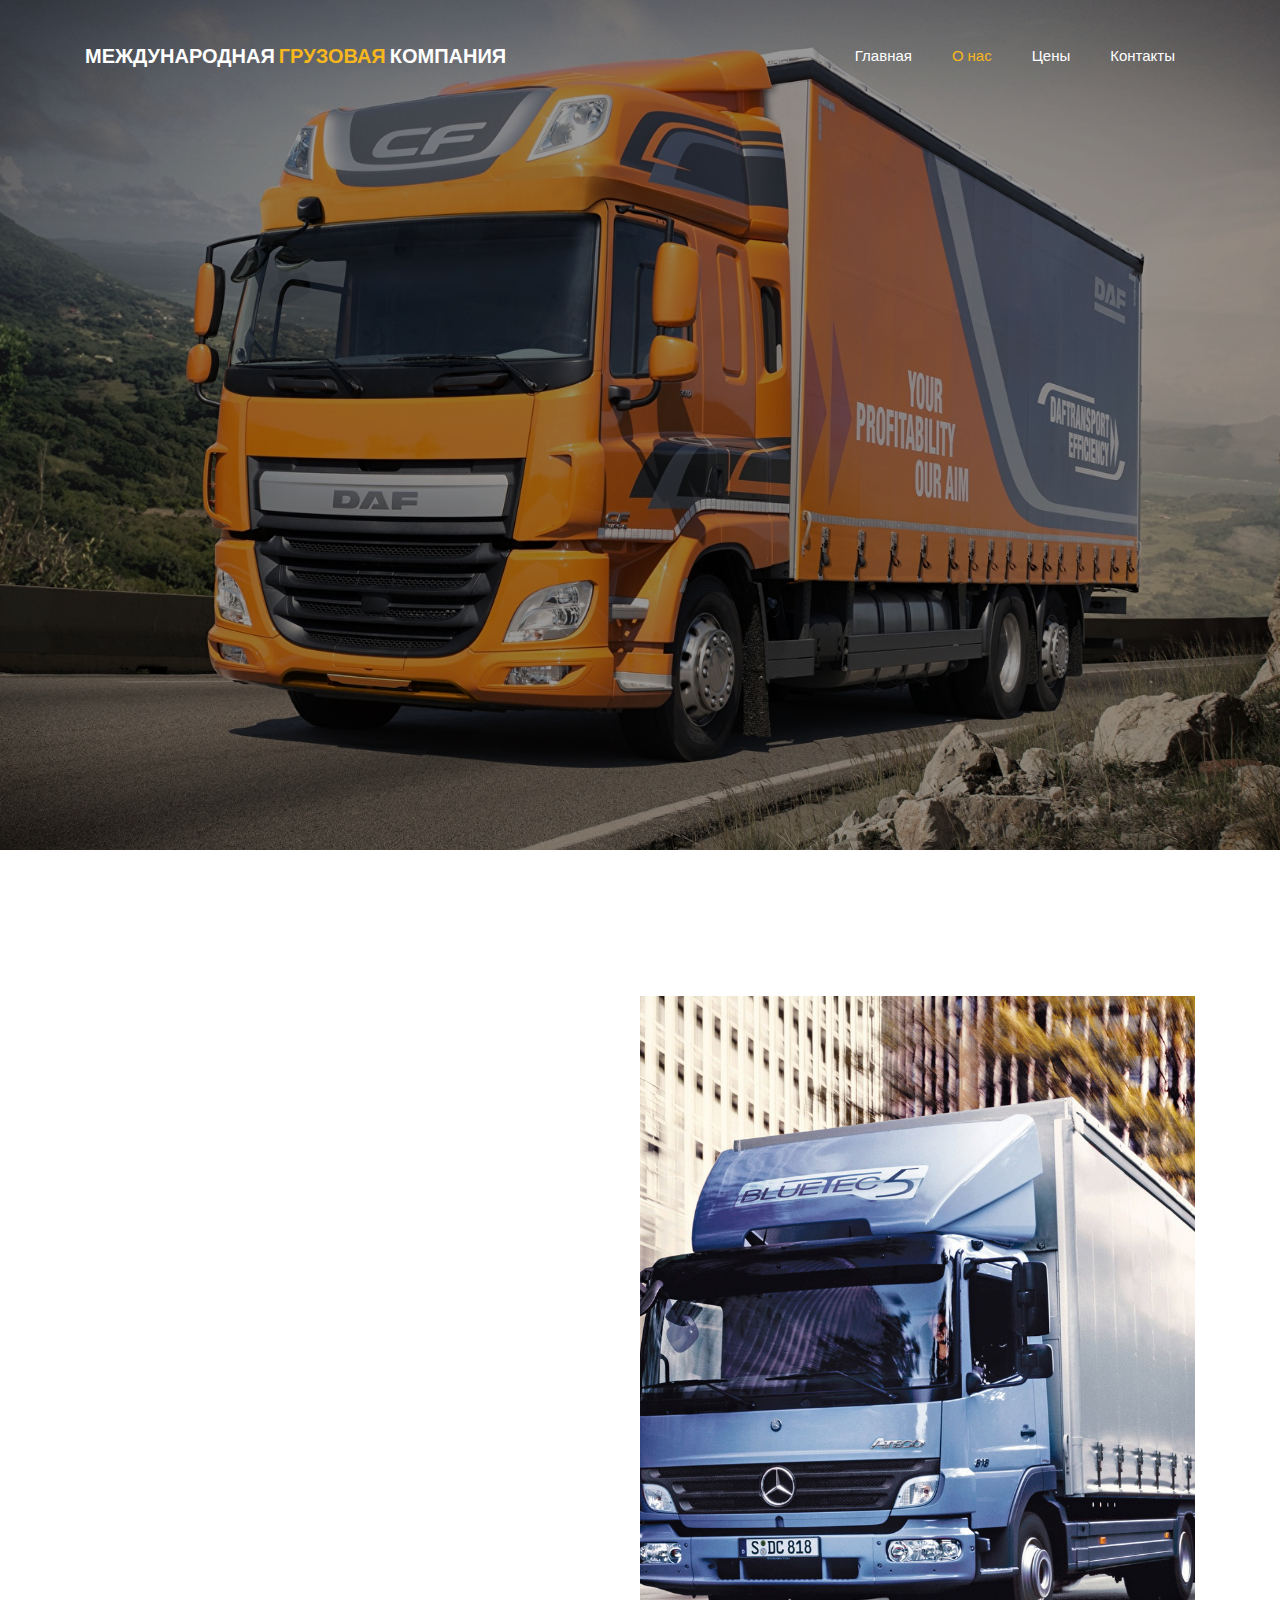
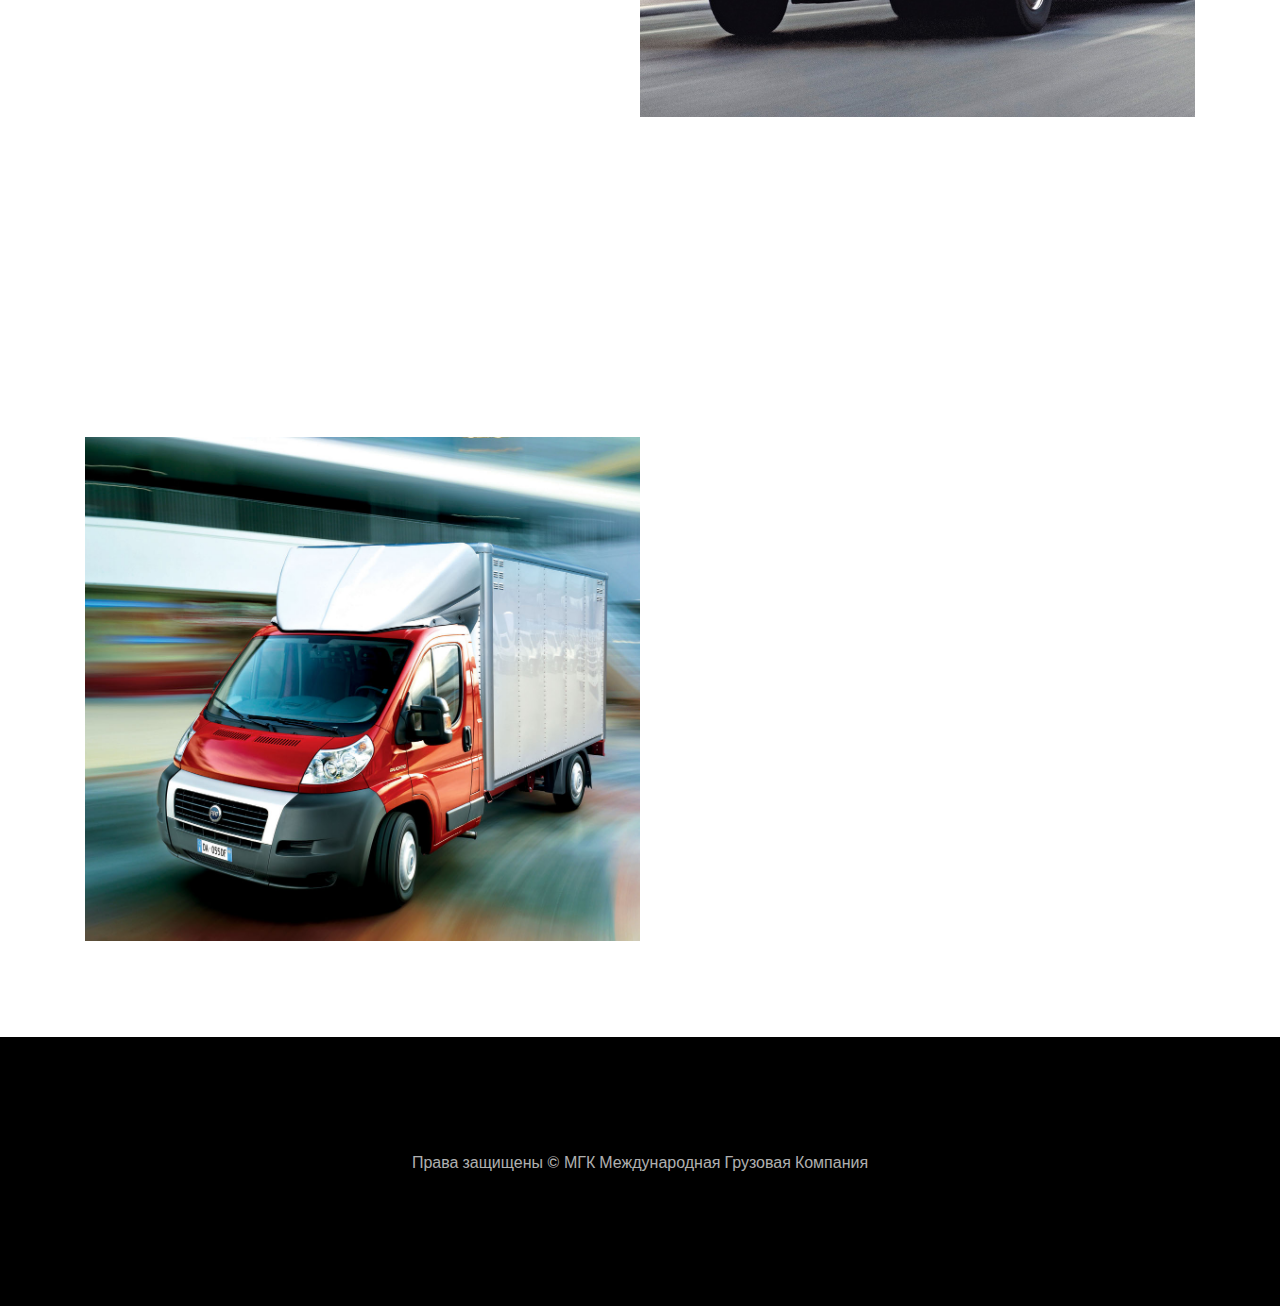
==== commit 6ca05eba: "correction" ====
--- a/about.html
+++ b/about.html
@@ -51,8 +51,7 @@
 	</nav>
   <!-- END nav -->
 
-  <section class="hero-wrap hero-wrap-2 js-fullheight" style="background-image: url('images/bg_2.jpg');"
-    data-stellar-background-ratio="0.5">
+	<div class="hero-wrap" style="background-image: url('images/bg_2.jpg');" data-stellar-background-ratio="0.5">
     <div class="overlay"></div>
     <div class="container">
       <div class="row no-gutters slider-text js-fullheight align-items-end justify-content-start">
@@ -97,7 +96,7 @@
           <div class="heading-section mb-5 pl-md-5 text-center">
             <p>Воспользуйтесь нашим сервисом и почувствуйте
               новое качество этой традиционной услуги!</p>
-            <p><a href="#" class="btn btn-primary">Search Vehicle</a></p>
+            <p><a href="index.html" class="btn btn-primary">Форма заказа</a></p>
           </div>
         </div>
       </div>
@@ -121,7 +120,6 @@
 						<p>В акцию входит работа 2-х грузчиков.</p>
 						<p><strong>Время перевозки не ограничено.</strong></p>
 						<p>Общее количество этажей — до 5.</p>
-						<p><a href="#" class="btn btn-primary">Search Vehicle</a></p>
 					</div>
 				</div>
 			</div>
